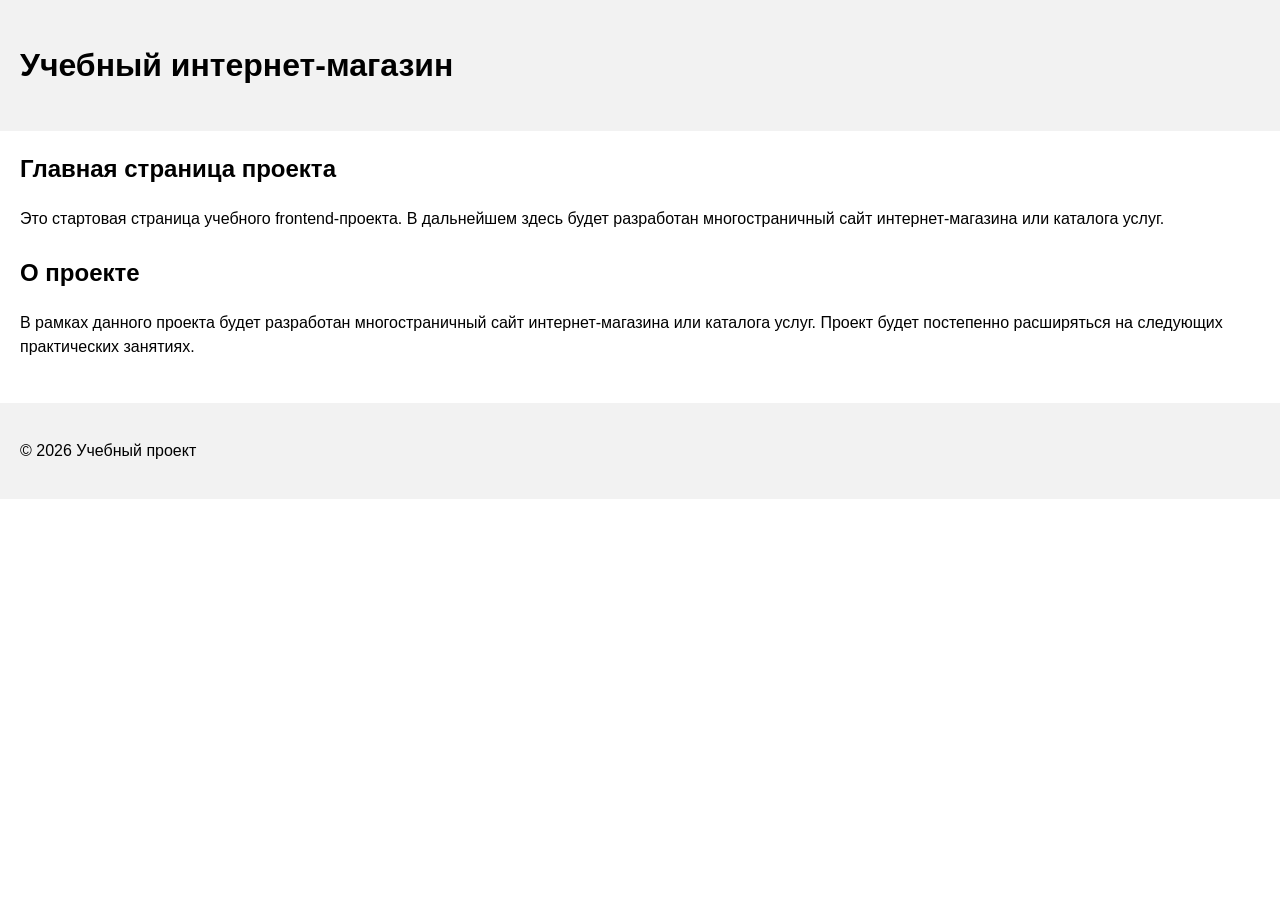
==== index.html @ 7cdf87b3 "исправлена опечатка в index.html" ====
<!DOCTYPE html>
<html lang="en">
<head>
    <meta charset="UTF-8">
    <meta name="viewport" content="width=device-width, initial-scale=1.0">
    <title>Каталог товаров</title>
    <link rel="stylesheet" href="css/style.css">
</head>
<body>
    <header>
        <h1>Учебный интернет-магазин</h1>
    </header>

    <main>
        <section>
            <h2>Главная страница проекта</h2>
            <p>
                Это стартовая страница учебного frontend-проекта.
                В дальнейшем здесь будет разработан многостраничный сайт
                интернет-магазина или каталога услуг.
            </p>
        </section>
        
        <section>
            <h2>О проекте</h2>
            <p>
                В рамках данного проекта будет разработан многостраничный сайт
                интернет-магазина или каталога услуг. Проект будет постепенно
                расширяться на следующих практических занятиях.

            </p>
        </section>
    </main>

    <footer>
        <p>&copy; 2026 Учебный проект</p>
    </footer>
</body>
</html>
---- css/style.css ----
body {
    margin: 0;
    font-family: Arial, sans-serif;
    line-height: 1.5;
}

header,
main,
footer {
    padding: 20px;
}

header {
    background-color: #f2f2f2;
}

footer {
    background-color: #f2f2f2;
}

section {
  margin-bottom: 24px;
}

section h2 {
  margin-top: 0;
}
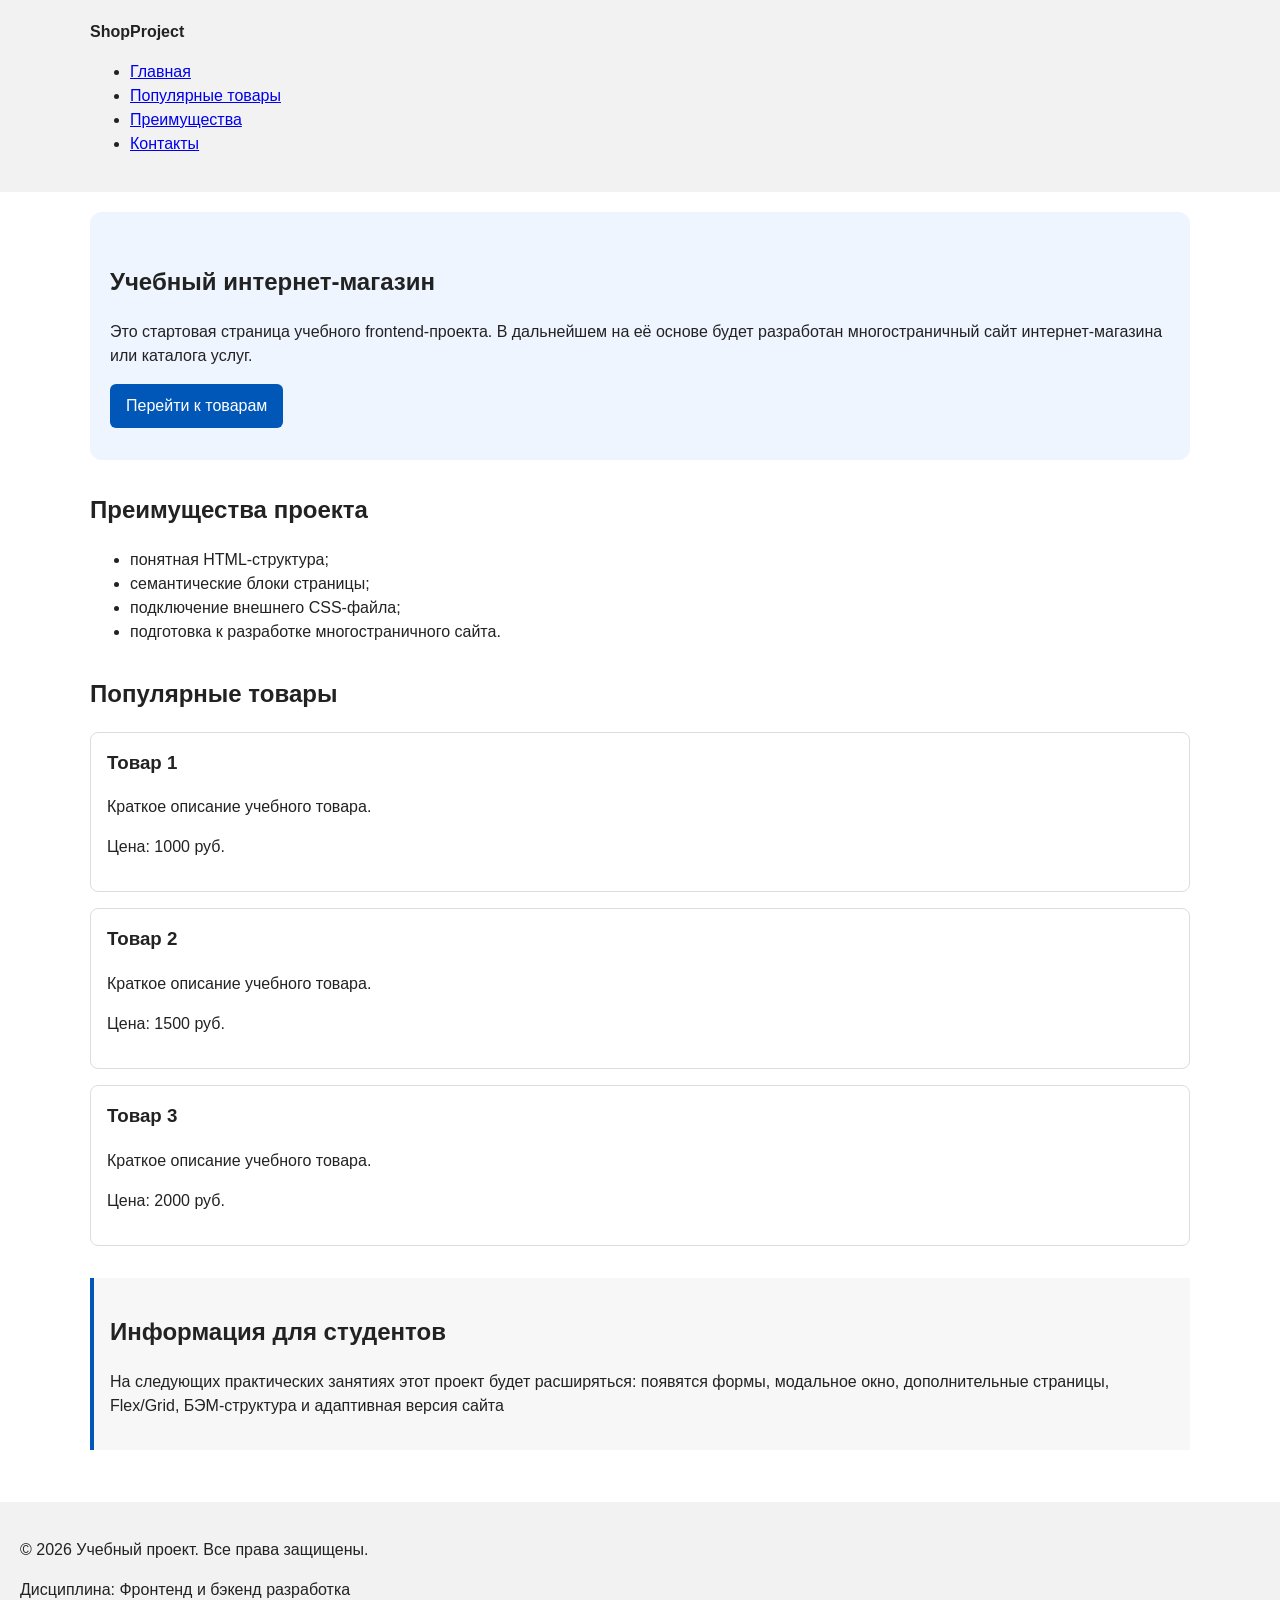
==== commit 9ef6f8a5: "feat: add semantic HTML structure and base CSS styles" ====
--- a/index.html
+++ b/index.html
@@ -3,37 +3,82 @@
 <head>
     <meta charset="UTF-8">
     <meta name="viewport" content="width=device-width, initial-scale=1.0">
-    <title>Каталог товаров</title>
+    <title>Учебный интернет-магазин</title>
     <link rel="stylesheet" href="css/style.css">
 </head>
 <body>
     <header>
-        <h1>Учебный интернет-магазин</h1>
+        <div class="site-header">
+            <a class="site-logo" href="index.html">ShopProject</a>
+            
+            <nav class="site-nav" aria-label="Основная навигация">
+                <ul class="site-nav list">
+                    <li><a href="index.html">Главная</a></li>
+                    <li><a href="#popular">Популярные товары</a></li>
+                    <li><a href="#advantages">Преимущества</a></li>
+                    <li><a href="#contacts">Контакты</a></li>
+                </ul>
+            </nav>
+        </div>
     </header>
 
     <main>
-        <section>
-            <h2>Главная страница проекта</h2>
+        <section class="hero">
+            <h1>Учебный интернет-магазин</h1>
             <p>
                 Это стартовая страница учебного frontend-проекта.
-                В дальнейшем здесь будет разработан многостраничный сайт
+                В дальнейшем на её основе будет разработан многостраничный сайт 
                 интернет-магазина или каталога услуг.
             </p>
+            <a class="button" href="#popular">Перейти к товарам</a>
         </section>
-        
-        <section>
-            <h2>О проекте</h2>
+
+        <section class="section" id="advantages">
+            <h2>Преимущества проекта</h2>
+
+            <ul class="advantages-list">
+                <li>понятная HTML-структура;</li>
+                <li>семантические блоки страницы;</li>
+                <li>подключение внешнего CSS-файла;</li>
+                <li>подготовка к разработке многостраничного сайта.</li>
+            </ul>
+        </section>
+
+        <section class="section" id="popular">
+            <h2>Популярные товары</h2>
+
+            <article class="product-card">
+                <h3>Товар 1</h3>
+                <p>Краткое описание учебного товара.</p>
+                <p>Цена: 1000 руб.</p>
+            </article>
+
+            <article class="product-card">
+                <h3>Товар 2</h3>
+                <p>Краткое описание учебного товара.</p>
+                <p>Цена: 1500 руб.</p>
+            </article>
+
+            <article class="product-card">
+                <h3>Товар 3</h3>
+                <p>Краткое описание учебного товара.</p>
+                <p>Цена: 2000 руб.</p>
+            </article>
+        </section>
+
+        <aside class="aside-info">
+            <h2>Информация для студентов</h2>
             <p>
-                В рамках данного проекта будет разработан многостраничный сайт
-                интернет-магазина или каталога услуг. Проект будет постепенно
-                расширяться на следующих практических занятиях.
-
+                На следующих практических занятиях этот проект будет расширяться:
+                появятся формы, модальное окно, дополнительные страницы, Flex/Grid,
+                БЭМ-структура и адаптивная версия сайта
             </p>
-        </section>
+        </aside>
     </main>
 
-    <footer>
-        <p>&copy; 2026 Учебный проект</p>
+    <footer id="contacts">
+        <p>&copy; 2026 Учебный проект. Все права защищены.</p>
+        <p>Дисциплина: Фронтенд и бэкенд разработка</p>
     </footer>
 </body>
 </html>
--- a/css/style.css
+++ b/css/style.css
@@ -1,7 +1,19 @@
+/*
+    Универсальное правило для всех элементов.
+    border-box делает расчёт размеров более понятным:
+    width включает content, padding и border
+*/
+
+* {
+    box-sizing: border-box;
+}
+
 body {
     margin: 0;
     font-family: Arial, sans-serif;
     line-height: 1.5;
+    color: #222222;
+    background-color: #ffffff;
 }
 
 header,
@@ -18,10 +30,105 @@
     background-color: #f2f2f2;
 }
 
-section {
-  margin-bottom: 24px;
+.site-header {
+    max-width: 1100px;
+    margin: 0 auto;
 }
 
-section h2 {
+.site-logo {
+    font-weight: bold;
+    text-decoration: none;
+    color: #222222;
+}
+
+.site-nav list li {
+    padding: 0;
+    margin: 16px 0 0;
+    list-style: none;
+}
+
+.site-nav list a {
+    color: #0057b8;
+    text-decoration: none;
+}
+
+.site-nav list a:hover {
+    text-decoration: underline;
+}
+
+/*
+  Hero-блок — первый крупный блок страницы.
+  Он визуально отделяется от остальных разделов фоном и отступами.
+*/
+.hero {
+  max-width: 1100px;
+  margin: 0 auto 32px;
+  padding: 32px 20px;
+  background-color: #eef5ff;
+  border-radius: 12px;
+}
+
+/*
+  Общий класс для разделов страницы.
+*/
+.section {
+  max-width: 1100px;
+  margin: 0 auto 32px;
+}
+
+/*
+  Убираем лишний верхний отступ у заголовков разделов.
+*/
+.section h2 {
   margin-top: 0;
 }
+
+
+/*
+  Карточка товара — самостоятельный блок.
+  На следующих занятиях карточки будут доработаны и выстроены в сетку.
+*/
+.product-card {
+  margin-bottom: 16px;
+  padding: 16px;
+  border: 1px solid #dddddd;
+  border-radius: 8px;
+  background-color: #ffffff;
+}
+
+/*
+  Убираем лишний верхний отступ у заголовка карточки.
+*/
+.product-card h3 {
+  margin-top: 0;
+}
+
+
+
+
+.button {
+  display: inline-block;
+  padding: 10px 16px;
+  color: #ffffff;
+  background-color: #0057b8;
+  text-decoration: none;
+  border-radius: 6px;
+}
+
+/*
+  Простое состояние наведения для кнопки.
+*/
+.button:hover {
+  background-color: #003f86;
+}
+
+/*
+  Дополнительный информационный блок.
+*/
+.aside-info {
+  max-width: 1100px;
+  margin: 0 auto 32px;
+  padding: 16px;
+  border-left: 4px solid #0057b8;
+  background-color: #f7f7f7;
+}
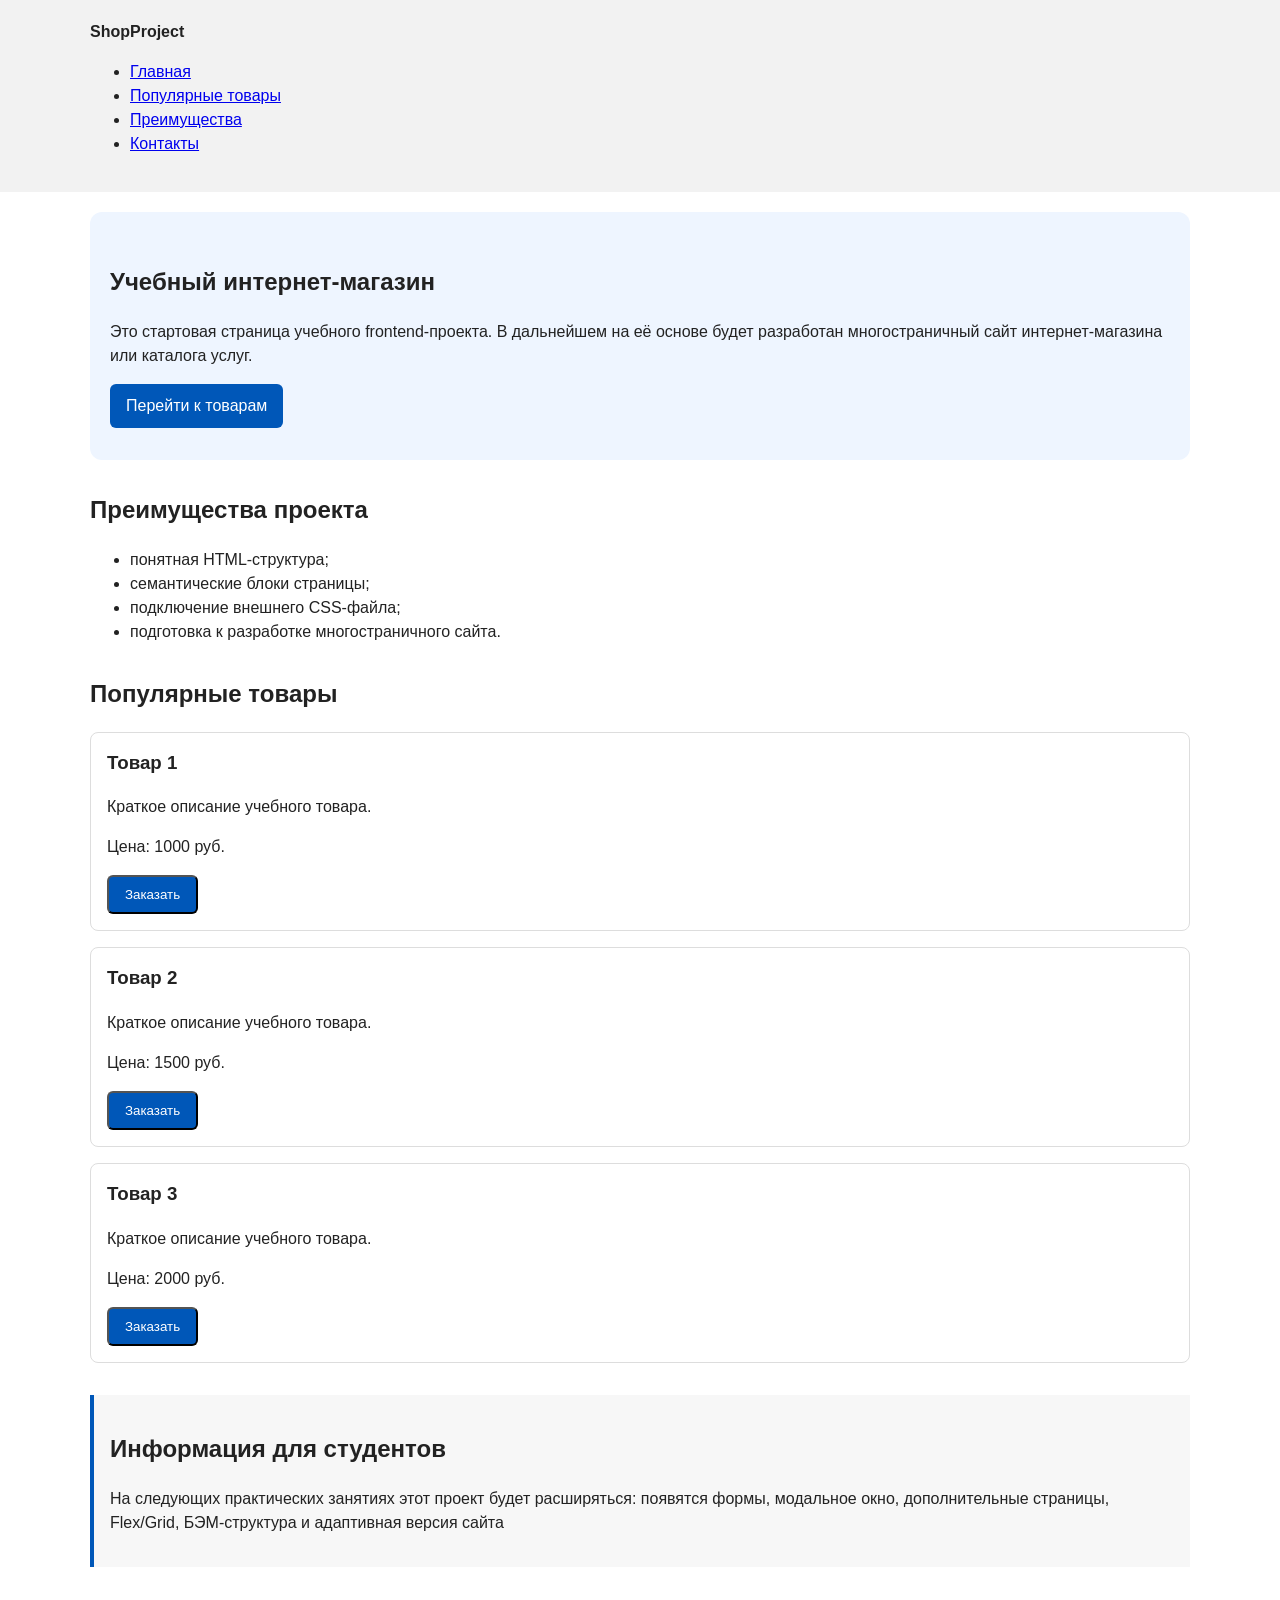
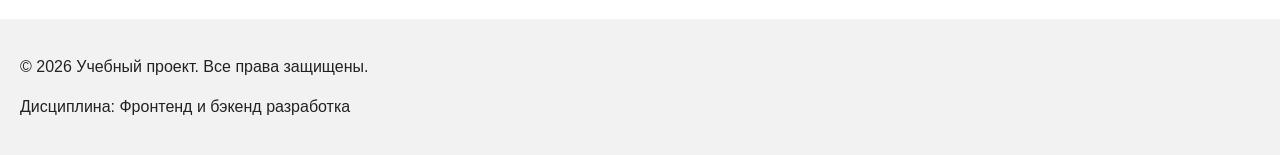
==== commit f65d1b27: "feat: add order form modal and validation" ====
--- a/index.html
+++ b/index.html
@@ -1,11 +1,13 @@
 <!DOCTYPE html>
 <html lang="en">
 <head>
-    <meta charset="UTF-8">
-    <meta name="viewport" content="width=device-width, initial-scale=1.0">
-    <title>Учебный интернет-магазин</title>
-    <link rel="stylesheet" href="css/style.css">
+  <meta charset="UTF-8">
+  <meta name="viewport" content="width=device-width, initial-scale=1.0">
+  <title>Учебный интернет-магазин</title>
+  <link rel="stylesheet" href="css/style.css">
+  <script src="js/main.js" defer></script>
 </head>
+
 <body>
     <header>
         <div class="site-header">
@@ -51,18 +53,30 @@
                 <h3>Товар 1</h3>
                 <p>Краткое описание учебного товара.</p>
                 <p>Цена: 1000 руб.</p>
+                <button class="button product-card__button" type="button" data-product="Товар 1">
+                    Заказать
+                </button>
             </article>
+
 
             <article class="product-card">
                 <h3>Товар 2</h3>
                 <p>Краткое описание учебного товара.</p>
                 <p>Цена: 1500 руб.</p>
+                <button class="button product-card__button" type="button" data-product="Товар 1">
+                    Заказать
+                </button>
+
             </article>
 
             <article class="product-card">
                 <h3>Товар 3</h3>
                 <p>Краткое описание учебного товара.</p>
                 <p>Цена: 2000 руб.</p>
+                <button class="button product-card__button" type="button" data-product="Товар 1">
+                    Заказать
+                </button>
+
             </article>
         </section>
 
@@ -80,5 +94,103 @@
         <p>&copy; 2026 Учебный проект. Все права защищены.</p>
         <p>Дисциплина: Фронтенд и бэкенд разработка</p>
     </footer>
+
+<dialog class="order-dialog" id="order-dialog" aria-labelledby="order-dialog-title">
+  <h2 id="order-dialog-title">Оформление заявки</h2>
+
+  <form class="order-form" id="order-form" action="#" method="post" novalidate>
+    <input id="selected-product" name="selected-product" type="hidden">
+
+    <div class="form-field">
+      <label for="order-name">Имя</label>
+      <input
+        id="order-name"
+        name="name"
+        type="text"
+        placeholder="Введите ваше имя"
+        minlength="2"
+        autocomplete="given-name"
+        required
+      >
+    </div>
+
+    <div class="form-field">
+      <label for="order-email">E-mail</label>
+      <input
+        id="order-email"
+        name="email"
+        type="email"
+        placeholder="example@mail.ru"
+        autocomplete="email"
+        required
+      >
+    </div>
+
+    <div class="form-field">
+      <label for="order-phone">Телефон</label>
+      <input
+        id="order-phone"
+        name="phone"
+        type="tel"
+        inputmode="tel"
+        placeholder="+7 (900) 000-00-00"
+        pattern="^\+7 \(\d{3}\) \d{3}-\d{2}-\d{2}$"
+        required
+      >
+      <small>Формат: +7 (900) 000-00-00</small>
+    </div>
+
+    <div class="form-field">
+      <label for="order-date">Дата связи</label>
+      <input
+        id="order-date"
+        name="date"
+        type="date"
+      >
+    </div>
+
+    <div class="form-field">
+      <label for="order-topic">Тема заявки</label>
+      <select id="order-topic" name="topic" required>
+        <option value="">Выберите тему</option>
+        <option value="product">Заказ товара</option>
+        <option value="consultation">Консультация</option>
+        <option value="delivery">Доставка</option>
+      </select>
+    </div>
+
+    <div class="form-field">
+      <label for="order-comment">Комментарий</label>
+      <textarea
+        id="order-comment"
+        name="comment"
+        rows="4"
+        placeholder="Укажите дополнительную информацию"
+      ></textarea>
+    </div>
+
+    <div class="form-field form-field--checkbox">
+      <label>
+        <input
+          id="order-agreement"
+          name="agreement"
+          type="checkbox"
+          required
+        >
+        Я согласен на обработку данных
+      </label>
+    </div>
+
+    <div class="form-actions">
+      <button type="button" id="close-order-dialog">Закрыть</button>
+      <button type="submit">Отправить заявку</button>
+    </div>
+  </form>
+</dialog>
+
+<p class="success-message" id="success-message" hidden>
+  Форма успешно отправлена!
+</p>
+
 </body>
 </html>
--- a/css/style.css
+++ b/css/style.css
@@ -132,3 +132,105 @@
   border-left: 4px solid #0057b8;
   background-color: #f7f7f7;
 }
+
+/*
+  Модальное окно.
+  Элемент dialog сам умеет открываться поверх страницы.
+*/
+.order-dialog {
+  width: min(100% - 32px, 560px);
+  padding: 24px;
+  border: none;
+  border-radius: 12px;
+}
+
+/*
+  Затемнение фона за модальным окном.
+*/
+.order-dialog::backdrop {
+  background-color: rgba(0, 0, 0, 0.5);
+}
+
+/*
+  Поле формы.
+  Каждый блок получает нижний отступ.
+*/
+.form-field {
+  margin-bottom: 16px;
+}
+
+/*
+  Подпись поля.
+*/
+.form-field label {
+  display: block;
+  margin-bottom: 6px;
+}
+
+/*
+  Основные поля формы.
+*/
+.form-field input,
+.form-field select,
+.form-field textarea {
+  width: 100%;
+  padding: 10px 12px;
+  border: 1px solid #cccccc;
+  border-radius: 6px;
+  font: inherit;
+}
+
+/*
+  Checkbox не должен занимать всю ширину.
+*/
+.form-field input[type="checkbox"] {
+  width: auto;
+}
+
+/*
+  Подсказка под полем телефона.
+*/
+.form-field small {
+  display: block;
+  margin-top: 4px;
+  color: #666666;
+}
+
+/*
+  Видимый фокус для клавиатурной навигации.
+*/
+.form-field input:focus-visible,
+.form-field select:focus-visible,
+.form-field textarea:focus-visible,
+.form-actions button:focus-visible {
+  outline: 2px solid #0057b8;
+  outline-offset: 2px;
+}
+
+/*
+  Подсветка ошибочных полей.
+  Атрибут aria-invalid будет добавляться через JavaScript.
+*/
+[aria-invalid="true"] {
+  border-color: #b00020;
+}
+
+/*
+  Кнопки формы.
+*/
+.form-actions {
+  display: flex;
+  gap: 12px;
+  margin-top: 20px;
+}
+
+/*
+  Сообщение об успешной отправке.
+*/
+.success-message {
+  max-width: 1100px;
+  margin: 24px auto;
+  padding: 16px;
+  border-left: 4px solid #168a2f;
+  background-color: #eefaf0;
+}
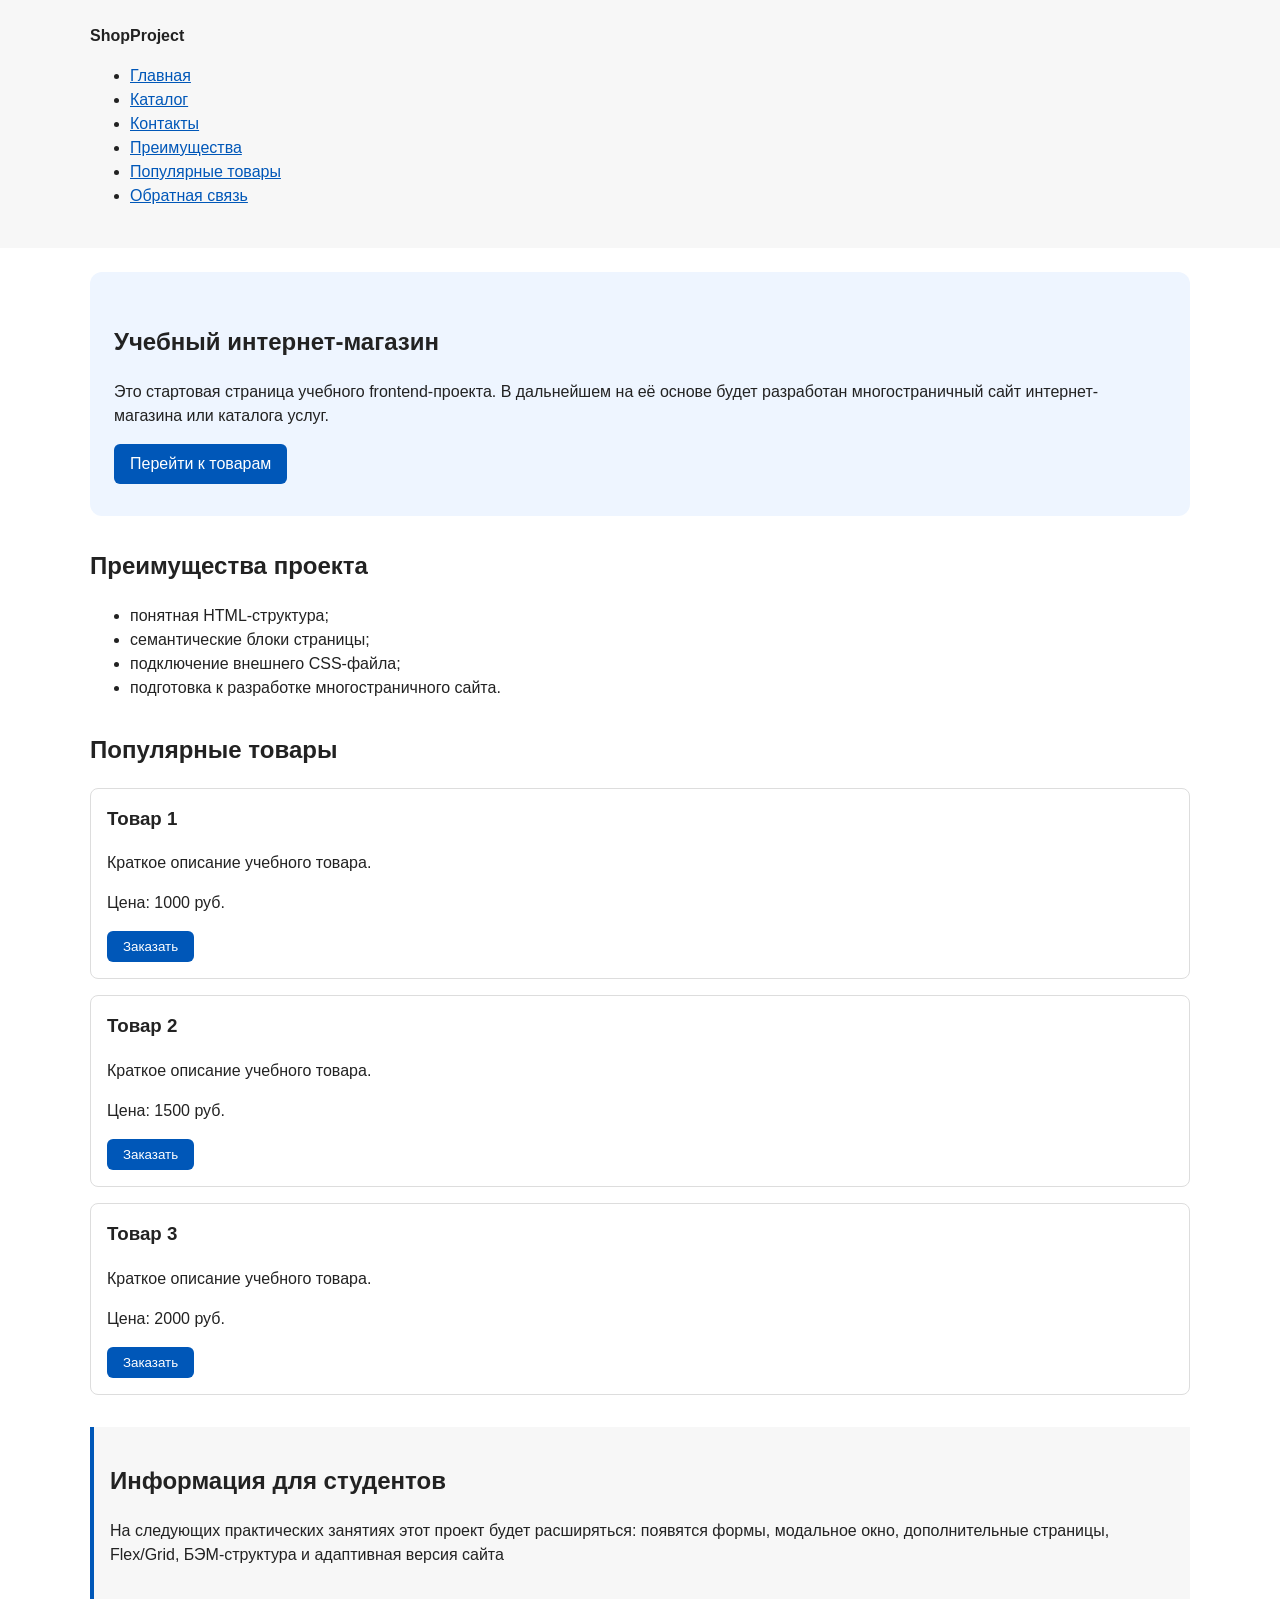
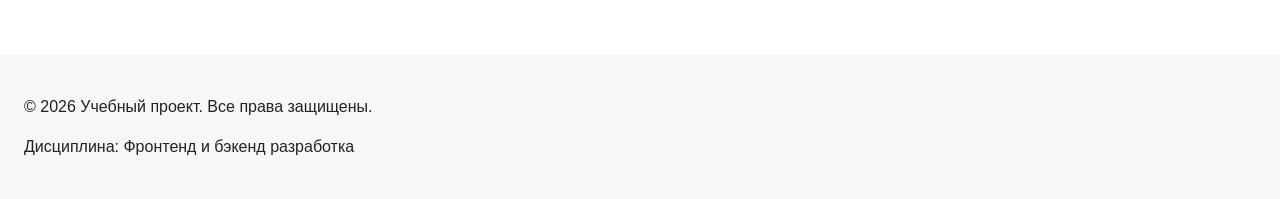
==== commit d9f0897f: "feat: add multi-page structure navigation and anchors" ====
--- a/index.html
+++ b/index.html
@@ -6,6 +6,11 @@
   <title>Учебный интернет-магазин</title>
   <link rel="stylesheet" href="css/style.css">
   <script src="js/main.js" defer></script>
+  <meta property="og:type" content="website">
+  <meta property="og:title" content="Учебный интернет-магазин">
+  <meta property="og:description" content="Учебный frontend-проект интернет-магазина.">
+  <meta property="og:image" content="https://username.github.io/kr1-html-css-shop/images/preview.png">
+
 </head>
 
 <body>
@@ -14,12 +19,14 @@
             <a class="site-logo" href="index.html">ShopProject</a>
             
             <nav class="site-nav" aria-label="Основная навигация">
-                <ul class="site-nav list">
-                    <li><a href="index.html">Главная</a></li>
-                    <li><a href="#popular">Популярные товары</a></li>
-                    <li><a href="#advantages">Преимущества</a></li>
-                    <li><a href="#contacts">Контакты</a></li>
-                </ul>
+              <ul class="site-nav__list">
+                <li><a href="index.html">Главная</a></li>
+                <li><a href="catalog.html">Каталог</a></li>
+                <li><a href="contacts.html">Контакты</a></li>
+                <li><a href="index.html#advantages">Преимущества</a></li>
+                <li><a href="index.html#popular">Популярные товары</a></li>
+                <li><a href="contacts.html#contacts">Обратная связь</a></li>
+              </ul>
             </nav>
         </div>
     </header>
--- a/css/style.css
+++ b/css/style.css
@@ -4,30 +4,74 @@
     width включает content, padding и border
 */
 
+/* ===============================
+   1. Переменные проекта
+   =============================== */
+html {
+  scroll-behavior: smooth;
+}
+
+:root {
+  /* Основные цвета проекта */
+  --color-bg: #ffffff;
+  --color-text: #222222;
+  --color-muted: #666666;
+  --color-primary: #0057b8;
+  --color-primary-dark: #003f86;
+  --color-border: #dddddd;
+  --color-surface: #f7f7f7;
+  --color-surface-accent: #eef5ff;
+  --color-danger: #b00020;
+  --color-success: #168a2f;
+  --color-success-bg: #eefaf0;
+  --color-white: #ffffff;
+
+  /* Отступы */
+  --space-xs: 4px;
+  --space-sm: 8px;
+  --space-md: 16px;
+  --space-lg: 24px;
+  --space-xl: 32px;
+
+  /* Скругления */
+  --radius-sm: 6px;
+  --radius-md: 8px;
+  --radius-lg: 12px;
+
+  /* Размеры */
+  --container-width: 1100px;
+}
+
+
+/* ===============================
+   2. Базовые стили
+   =============================== */
+
 * {
-    box-sizing: border-box;
+  box-sizing: border-box;
 }
 
 body {
-    margin: 0;
-    font-family: Arial, sans-serif;
-    line-height: 1.5;
-    color: #222222;
-    background-color: #ffffff;
-}
+  margin: 0;
+  font-family: Arial, sans-serif;
+  line-height: 1.5;
+  color: var(--color-text);
+  background-color: var(--color-bg);
+}
+
 
 header,
 main,
 footer {
-    padding: 20px;
+    padding: var(--space-lg);
 }
 
 header {
-    background-color: #f2f2f2;
+    background-color: var(--color-surface);
 }
 
 footer {
-    background-color: #f2f2f2;
+    background-color: var(--color-surface);
 }
 
 .site-header {
@@ -56,49 +100,70 @@
     text-decoration: underline;
 }
 
+:target {
+  outline: 2px dashed var(--color-primary);
+  outline-offset: 4px;
+}
+
 /*
   Hero-блок — первый крупный блок страницы.
   Он визуально отделяется от остальных разделов фоном и отступами.
 */
+/* ===============================
+   4. Компоненты страницы
+   =============================== */
+
 .hero {
-  max-width: 1100px;
-  margin: 0 auto 32px;
-  padding: 32px 20px;
-  background-color: #eef5ff;
-  border-radius: 12px;
-}
-
-/*
-  Общий класс для разделов страницы.
-*/
+  max-width: var(--container-width);
+  margin: 0 auto var(--space-xl);
+  padding: var(--space-xl) var(--space-lg);
+  background-color: var(--color-surface-accent);
+  border-radius: var(--radius-lg);
+}
+
 .section {
-  max-width: 1100px;
-  margin: 0 auto 32px;
-}
-
-/*
-  Убираем лишний верхний отступ у заголовков разделов.
-*/
+  max-width: var(--container-width);
+  margin: 0 auto var(--space-xl);
+}
+
 .section h2 {
   margin-top: 0;
 }
 
 
+
+.breadcrumbs {
+  max-width: var(--container-width);
+  margin: 0 auto var(--space-md);
+  font-size: 14px;
+  color: var(--color-muted);
+}
+
+.breadcrumbs a {
+  color: var(--color-primary);
+}
+
+.breadcrumbs span::before {
+  content: " / ";
+  color: var(--color-muted);
+}
+
 /*
   Карточка товара — самостоятельный блок.
   На следующих занятиях карточки будут доработаны и выстроены в сетку.
 */
 .product-card {
-  margin-bottom: 16px;
-  padding: 16px;
-  border: 1px solid #dddddd;
-  border-radius: 8px;
-  background-color: #ffffff;
-}
-
-/*
-  Убираем лишний верхний отступ у заголовка карточки.
-*/
+  margin-bottom: var(--space-md);
+  padding: var(--space-md);
+  border: 1px solid var(--color-border);
+  border-radius: var(--radius-md);
+  background-color: var(--color-bg);
+}
+
+.product-card:hover {
+  border-color: var(--color-primary);
+}
+
 .product-card h3 {
   margin-top: 0;
 }
@@ -106,106 +171,115 @@
 
 
 
+
 .button {
   display: inline-block;
-  padding: 10px 16px;
-  color: #ffffff;
-  background-color: #0057b8;
+  padding: var(--space-sm) var(--space-md);
+  color: var(--color-white);
+  background-color: var(--color-primary);
   text-decoration: none;
-  border-radius: 6px;
-}
-
-/*
-  Простое состояние наведения для кнопки.
-*/
+  border: none;
+  border-radius: var(--radius-sm);
+  cursor: pointer;
+}
+
 .button:hover {
-  background-color: #003f86;
-}
+  background-color: var(--color-primary-dark);
+}
+
+.button:focus-visible {
+  outline: 2px solid var(--color-primary);
+  outline-offset: 3px;
+}
+
+.button:disabled {
+  opacity: 0.6;
+  cursor: not-allowed;
+}
+
 
 /*
   Дополнительный информационный блок.
 */
 .aside-info {
-  max-width: 1100px;
-  margin: 0 auto 32px;
-  padding: 16px;
-  border-left: 4px solid #0057b8;
-  background-color: #f7f7f7;
-}
+  max-width: var(--container-width);
+  margin: 0 auto var(--space-xl);
+  padding: var(--space-md);
+  border-left: 4px solid var(--color-primary);
+  background-color: var(--color-surface);
+}
+
 
 /*
   Модальное окно.
   Элемент dialog сам умеет открываться поверх страницы.
 */
+/* ===============================
+   5. Форма и модальное окно
+   =============================== */
+
 .order-dialog {
   width: min(100% - 32px, 560px);
-  padding: 24px;
+  padding: var(--space-lg);
   border: none;
-  border-radius: 12px;
-}
-
-/*
-  Затемнение фона за модальным окном.
-*/
+  border-radius: var(--radius-lg);
+}
+
 .order-dialog::backdrop {
   background-color: rgba(0, 0, 0, 0.5);
 }
 
-/*
-  Поле формы.
-  Каждый блок получает нижний отступ.
-*/
 .form-field {
-  margin-bottom: 16px;
-}
-
-/*
-  Подпись поля.
-*/
+  margin-bottom: var(--space-md);
+}
+
 .form-field label {
   display: block;
-  margin-bottom: 6px;
-}
-
-/*
-  Основные поля формы.
-*/
+  margin-bottom: var(--space-xs);
+}
+
 .form-field input,
 .form-field select,
 .form-field textarea {
   width: 100%;
   padding: 10px 12px;
-  border: 1px solid #cccccc;
-  border-radius: 6px;
+  border: 1px solid var(--color-border);
+  border-radius: var(--radius-sm);
   font: inherit;
 }
 
-/*
-  Checkbox не должен занимать всю ширину.
-*/
 .form-field input[type="checkbox"] {
   width: auto;
 }
 
-/*
-  Подсказка под полем телефона.
-*/
 .form-field small {
   display: block;
-  margin-top: 4px;
-  color: #666666;
-}
+  margin-top: var(--space-xs);
+  color: var(--color-muted);
+}
+
 
 /*
   Видимый фокус для клавиатурной навигации.
 */
+.form-field input:hover,
+.form-field select:hover,
+.form-field textarea:hover {
+  border-color: var(--color-primary);
+}
+
 .form-field input:focus-visible,
 .form-field select:focus-visible,
 .form-field textarea:focus-visible,
 .form-actions button:focus-visible {
-  outline: 2px solid #0057b8;
-  outline-offset: 2px;
-}
+  outline: 2px solid var(--color-primary);
+  outline-offset: 3px;
+}
+
+[aria-invalid="true"] {
+  border-color: var(--color-danger);
+}
+
 
 /*
   Подсветка ошибочных полей.
@@ -228,9 +302,28 @@
   Сообщение об успешной отправке.
 */
 .success-message {
-  max-width: 1100px;
-  margin: 24px auto;
-  padding: 16px;
-  border-left: 4px solid #168a2f;
-  background-color: #eefaf0;
-}
+  max-width: var(--container-width);
+  margin: var(--space-lg) auto;
+  padding: var(--space-md);
+  border-left: 4px solid var(--color-success);
+  background-color: var(--color-success-bg);
+}
+
+
+/* ===============================
+   3. Общие элементы интерфейса
+   =============================== */
+
+a {
+  color: var(--color-primary);
+}
+
+a:hover {
+  color: var(--color-primary-dark);
+}
+
+a:focus-visible {
+  outline: 2px solid var(--color-primary);
+  outline-offset: 3px;
+}
+
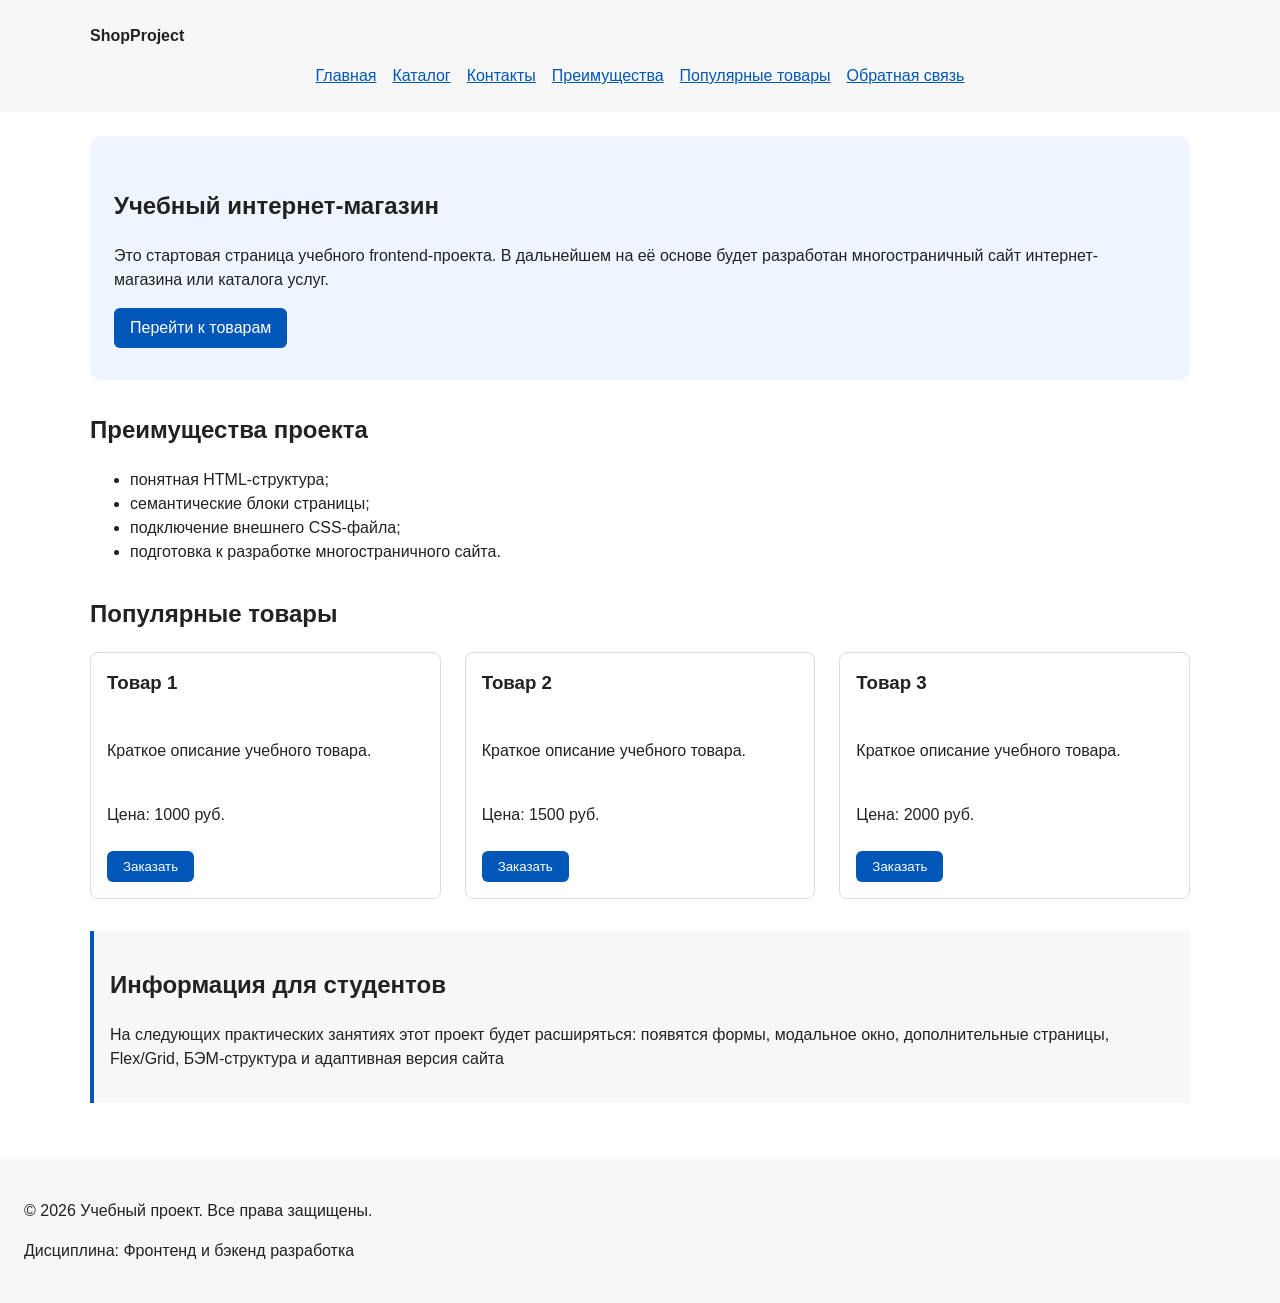
==== commit b612be97: "feat: add flex navigation and grid catalog layout" ====
--- a/index.html
+++ b/index.html
@@ -54,38 +54,38 @@
         </section>
 
         <section class="section" id="popular">
-            <h2>Популярные товары</h2>
-
-            <article class="product-card">
-                <h3>Товар 1</h3>
-                <p>Краткое описание учебного товара.</p>
-                <p>Цена: 1000 руб.</p>
-                <button class="button product-card__button" type="button" data-product="Товар 1">
-                    Заказать
-                </button>
-            </article>
-
-
-            <article class="product-card">
-                <h3>Товар 2</h3>
-                <p>Краткое описание учебного товара.</p>
-                <p>Цена: 1500 руб.</p>
-                <button class="button product-card__button" type="button" data-product="Товар 1">
-                    Заказать
-                </button>
-
-            </article>
-
-            <article class="product-card">
-                <h3>Товар 3</h3>
-                <p>Краткое описание учебного товара.</p>
-                <p>Цена: 2000 руб.</p>
-                <button class="button product-card__button" type="button" data-product="Товар 1">
-                    Заказать
-                </button>
-
-            </article>
-        </section>
+  <h2>Популярные товары</h2>
+
+  <div class="products-grid">
+    <article class="product-card">
+      <h3>Товар 1</h3>
+      <p>Краткое описание учебного товара.</p>
+      <p>Цена: 1000 руб.</p>
+      <button class="button product-card__button" type="button" data-product="Товар 1">
+        Заказать
+      </button>
+    </article>
+
+    <article class="product-card">
+      <h3>Товар 2</h3>
+      <p>Краткое описание учебного товара.</p>
+      <p>Цена: 1500 руб.</p>
+      <button class="button product-card__button" type="button" data-product="Товар 2">
+        Заказать
+      </button>
+    </article>
+
+    <article class="product-card">
+      <h3>Товар 3</h3>
+      <p>Краткое описание учебного товара.</p>
+      <p>Цена: 2000 руб.</p>
+      <button class="button product-card__button" type="button" data-product="Товар 3">
+        Заказать
+      </button>
+    </article>
+  </div>
+</section>
+
 
         <aside class="aside-info">
             <h2>Информация для студентов</h2>
--- a/css/style.css
+++ b/css/style.css
@@ -85,6 +85,18 @@
     color: #222222;
 }
 
+.site-nav__list {
+  display: flex;
+  flex-wrap: wrap;
+  justify-content: center;
+  align-items: center;
+  gap: var(--space-md);
+  padding: 0;
+  margin: var(--space-md) 0 0;
+  list-style: none;
+}
+
+
 .site-nav list li {
     padding: 0;
     margin: 16px 0 0;
@@ -92,13 +104,19 @@
 }
 
 .site-nav list a {
-    color: #0057b8;
-    text-decoration: none;
-}
+  display: inline-block;
+  padding: var(--space-sm) var(--space-md);
+  color: var(--color-primary);
+  text-decoration: none;
+  border-radius: var(--radius-sm);
+}
+
 
 .site-nav list a:hover {
-    text-decoration: underline;
-}
+  color: var(--color-white);
+  background-color: var(--color-primary);
+}
+
 
 :target {
   outline: 2px dashed var(--color-primary);
@@ -153,13 +171,21 @@
   На следующих занятиях карточки будут доработаны и выстроены в сетку.
 */
 .product-card {
-  margin-bottom: var(--space-md);
+  display: flex;
+  flex-direction: column;
+  gap: var(--space-sm);
+  margin-bottom: 0;
   padding: var(--space-md);
   border: 1px solid var(--color-border);
   border-radius: var(--radius-md);
   background-color: var(--color-bg);
 }
 
+.product-card .button {
+  margin-top: auto;
+  align-self: flex-start;
+}
+
 .product-card:hover {
   border-color: var(--color-primary);
 }
@@ -168,8 +194,33 @@
   margin-top: 0;
 }
 
-
-
+.products-grid {
+  display: grid;
+  grid-template-columns: repeat(3, 1fr);
+  gap: var(--space-lg);
+}
+
+
+.catalog-layout {
+  max-width: var(--container-width);
+  margin: 0 auto var(--space-xl);
+  display: grid;
+  grid-template-columns: 260px 1fr;
+  grid-template-areas: "filters products";
+  gap: var(--space-lg);
+}
+
+.catalog-filters {
+  grid-area: filters;
+  padding: var(--space-md);
+  border: 1px solid var(--color-border);
+  border-radius: var(--radius-md);
+  background-color: var(--color-surface);
+}
+
+.catalog-products {
+  grid-area: products;
+}
 
 
 .button {
@@ -197,6 +248,34 @@
   cursor: not-allowed;
 }
 
+.filters-form {
+  display: grid;
+  gap: var(--space-md);
+}
+
+.filters-form fieldset {
+  margin: 0;
+  padding: var(--space-md);
+  border: 1px solid var(--color-border);
+  border-radius: var(--radius-sm);
+}
+
+.filters-form legend {
+  font-weight: 700;
+}
+
+.filters-form label {
+  display: block;
+  margin-bottom: var(--space-sm);
+}
+
+.filters-form input[type="number"] {
+  width: 100%;
+  padding: 8px 10px;
+  border: 1px solid var(--color-border);
+  border-radius: var(--radius-sm);
+  font: inherit;
+}
 
 /*
   Дополнительный информационный блок.
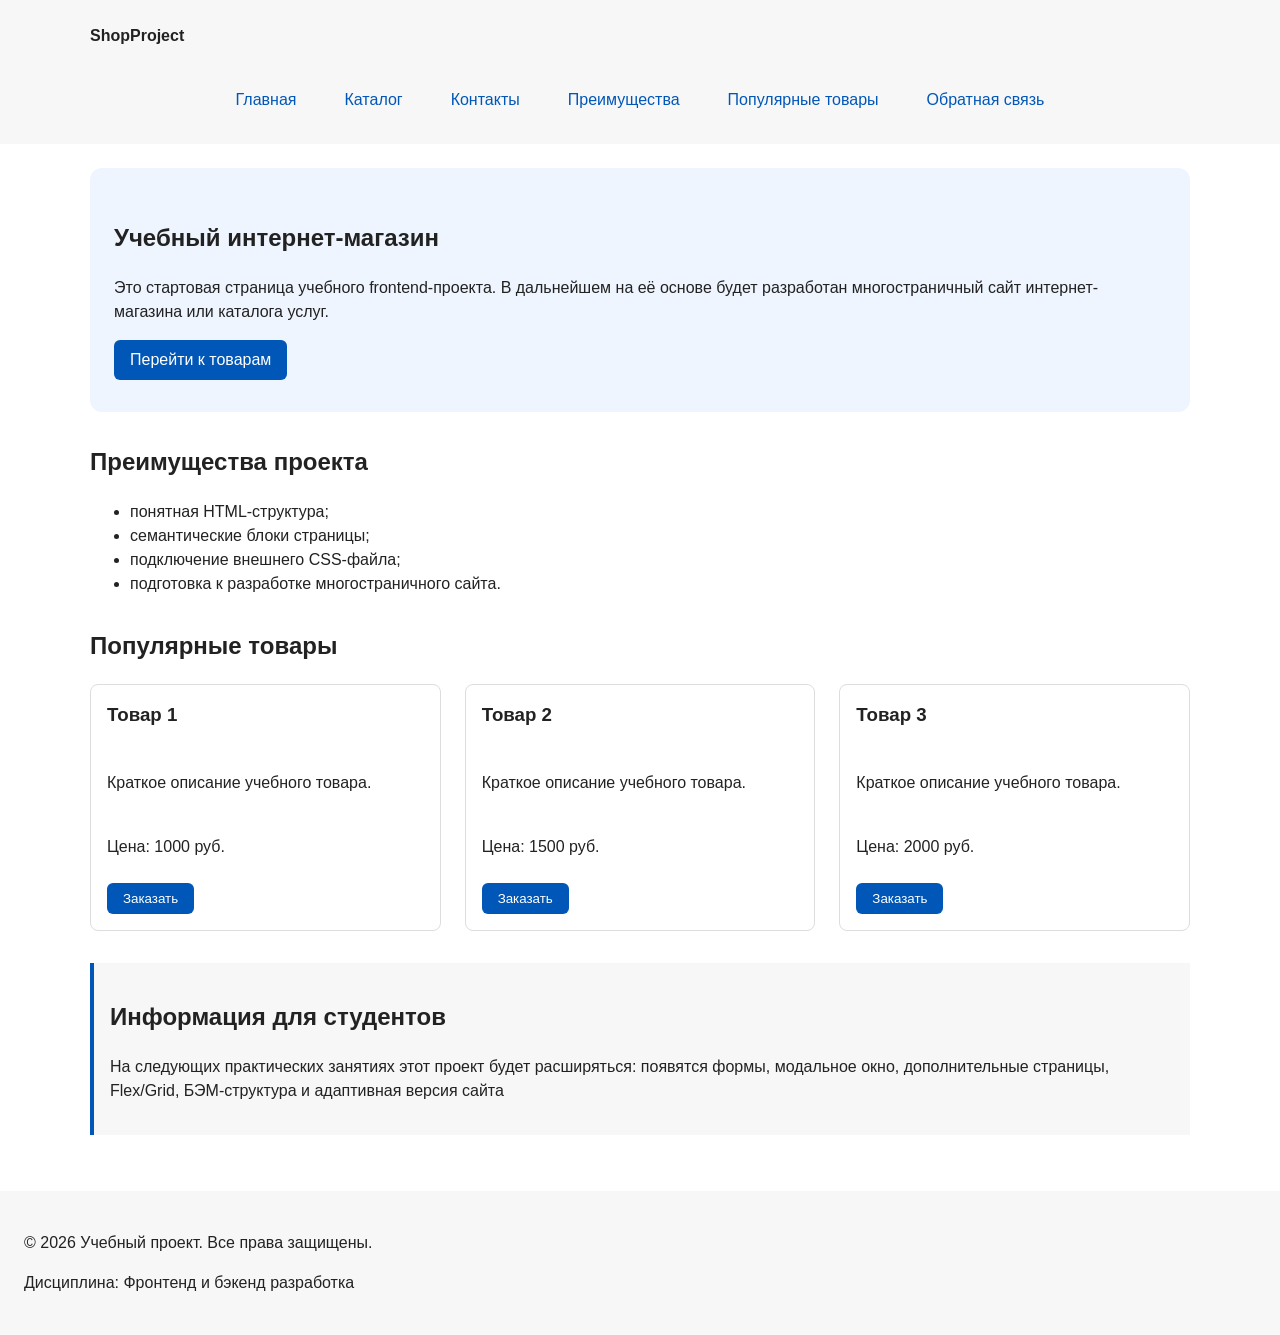
==== commit 4c13d6d6: "fix: fix lang and meta" ====
--- a/index.html
+++ b/index.html
@@ -1,15 +1,17 @@
 <!DOCTYPE html>
-<html lang="en">
+<html lang="ru">
 <head>
   <meta charset="UTF-8">
   <meta name="viewport" content="width=device-width, initial-scale=1.0">
+  <meta name="description" content="Стартовая страница учебного интернет-магазина.">
   <title>Учебный интернет-магазин</title>
+
   <link rel="stylesheet" href="css/style.css">
   <script src="js/main.js" defer></script>
   <meta property="og:type" content="website">
   <meta property="og:title" content="Учебный интернет-магазин">
   <meta property="og:description" content="Учебный frontend-проект интернет-магазина.">
-  <meta property="og:image" content="https://username.github.io/kr1-html-css-shop/images/preview.png">
+  <meta property="og:image" content="https://necanagc.github.io/kr1-html-css-shop/images/preview.png">
 
 </head>
 
@@ -25,7 +27,7 @@
                 <li><a href="contacts.html">Контакты</a></li>
                 <li><a href="index.html#advantages">Преимущества</a></li>
                 <li><a href="index.html#popular">Популярные товары</a></li>
-                <li><a href="contacts.html#contacts">Обратная связь</a></li>
+                <li><a href="index.html#contacts">Обратная связь</a></li>
               </ul>
             </nav>
         </div>
@@ -54,37 +56,37 @@
         </section>
 
         <section class="section" id="popular">
-  <h2>Популярные товары</h2>
-
-  <div class="products-grid">
-    <article class="product-card">
-      <h3>Товар 1</h3>
-      <p>Краткое описание учебного товара.</p>
-      <p>Цена: 1000 руб.</p>
-      <button class="button product-card__button" type="button" data-product="Товар 1">
-        Заказать
-      </button>
-    </article>
-
-    <article class="product-card">
-      <h3>Товар 2</h3>
-      <p>Краткое описание учебного товара.</p>
-      <p>Цена: 1500 руб.</p>
-      <button class="button product-card__button" type="button" data-product="Товар 2">
-        Заказать
-      </button>
-    </article>
-
-    <article class="product-card">
-      <h3>Товар 3</h3>
-      <p>Краткое описание учебного товара.</p>
-      <p>Цена: 2000 руб.</p>
-      <button class="button product-card__button" type="button" data-product="Товар 3">
-        Заказать
-      </button>
-    </article>
-  </div>
-</section>
+          <h2>Популярные товары</h2>
+
+          <div class="products-grid">
+            <article class="product-card">
+              <h3>Товар 1</h3>
+              <p>Краткое описание учебного товара.</p>
+              <p>Цена: 1000 руб.</p>
+              <button class="button product-card__button" type="button" data-product="Товар 1">
+                Заказать
+              </button>
+            </article>
+
+            <article class="product-card">
+              <h3>Товар 2</h3>
+              <p>Краткое описание учебного товара.</p>
+              <p>Цена: 1500 руб.</p>
+              <button class="button product-card__button" type="button" data-product="Товар 2">
+                Заказать
+              </button>
+            </article>
+
+            <article class="product-card">
+              <h3>Товар 3</h3>
+              <p>Краткое описание учебного товара.</p>
+              <p>Цена: 2000 руб.</p>
+              <button class="button product-card__button" type="button" data-product="Товар 3">
+                Заказать
+              </button>
+            </article>
+          </div>
+        </section>
 
 
         <aside class="aside-info">
--- a/css/style.css
+++ b/css/style.css
@@ -97,13 +97,13 @@
 }
 
 
-.site-nav list li {
+.site-nav__list li {
     padding: 0;
     margin: 16px 0 0;
     list-style: none;
 }
 
-.site-nav list a {
+.site-nav__list a {
   display: inline-block;
   padding: var(--space-sm) var(--space-md);
   color: var(--color-primary);
@@ -112,7 +112,7 @@
 }
 
 
-.site-nav list a:hover {
+.site-nav__list a:hover {
   color: var(--color-white);
   background-color: var(--color-primary);
 }
@@ -355,17 +355,12 @@
   outline-offset: 3px;
 }
 
+/*
+  Подсветка ошибочных полей.
+  Атрибут aria-invalid будет добавляться через JavaScript.
+*/
 [aria-invalid="true"] {
   border-color: var(--color-danger);
-}
-
-
-/*
-  Подсветка ошибочных полей.
-  Атрибут aria-invalid будет добавляться через JavaScript.
-*/
-[aria-invalid="true"] {
-  border-color: #b00020;
 }
 
 /*
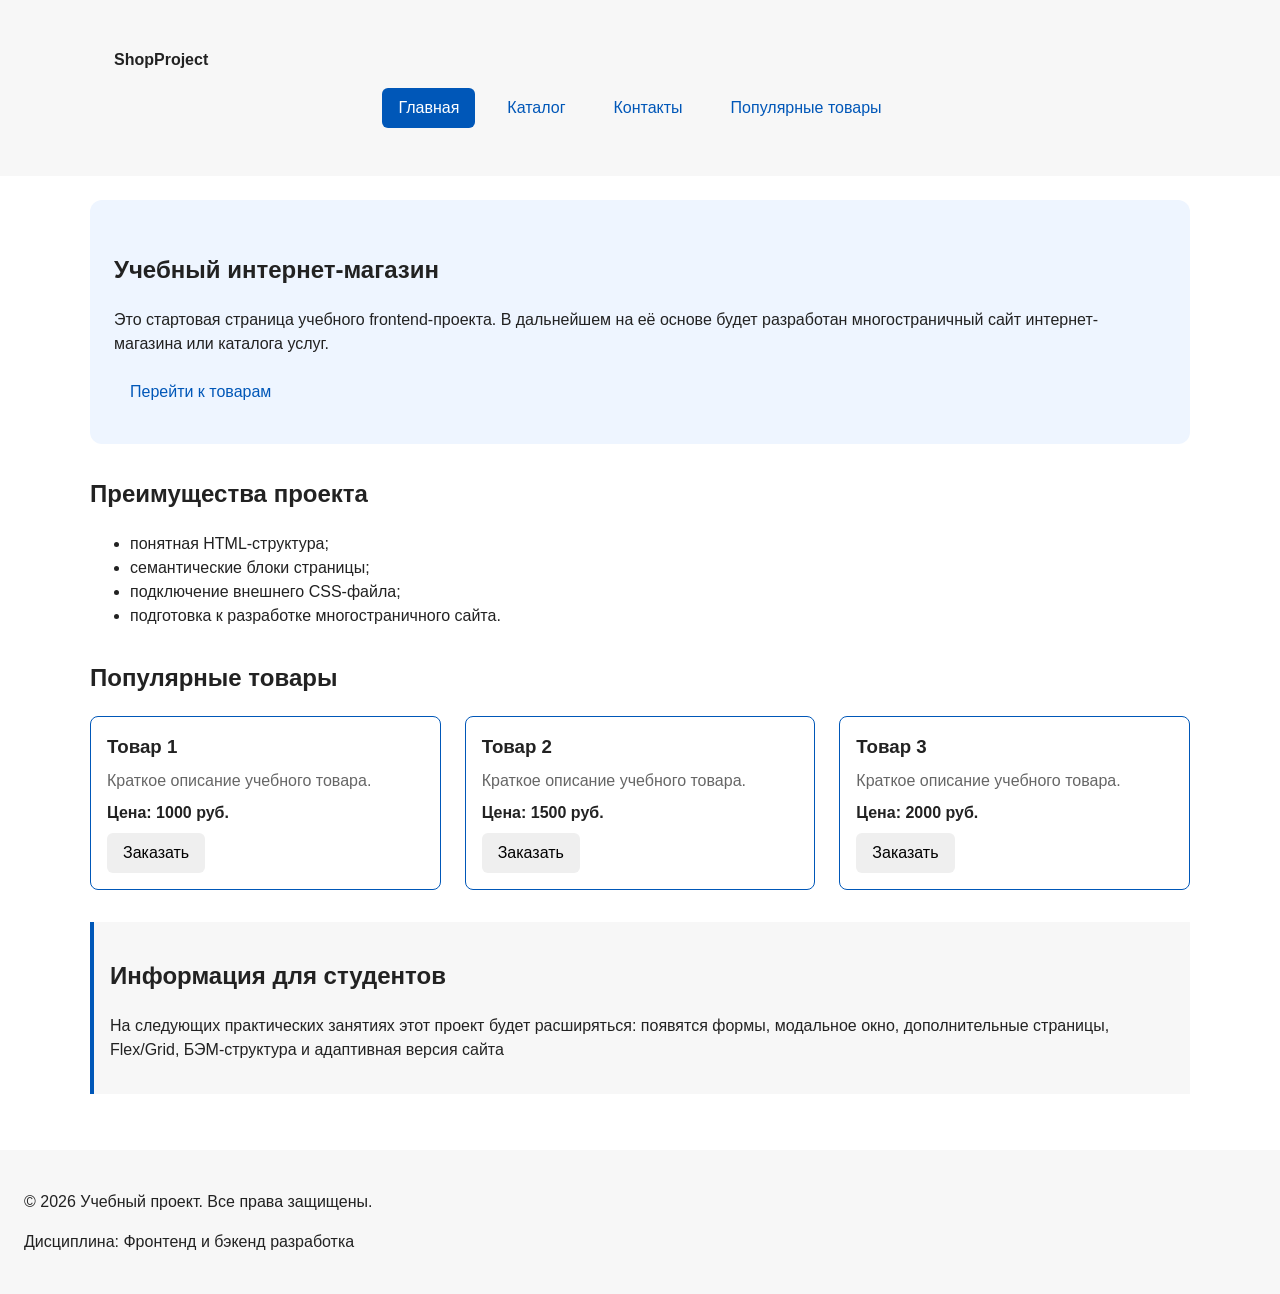
==== commit bae9cf63: "refactor: apply BEM naming to CSS classes" ====
--- a/index.html
+++ b/index.html
@@ -16,22 +16,33 @@
 </head>
 
 <body>
-    <header>
-        <div class="site-header">
-            <a class="site-logo" href="index.html">ShopProject</a>
-            
-            <nav class="site-nav" aria-label="Основная навигация">
-              <ul class="site-nav__list">
-                <li><a href="index.html">Главная</a></li>
-                <li><a href="catalog.html">Каталог</a></li>
-                <li><a href="contacts.html">Контакты</a></li>
-                <li><a href="index.html#advantages">Преимущества</a></li>
-                <li><a href="index.html#popular">Популярные товары</a></li>
-                <li><a href="index.html#contacts">Обратная связь</a></li>
-              </ul>
-            </nav>
-        </div>
+    <header class="site-header">
+      <div class="site-header__inner">
+        <a class="site-header__logo" href="index.html">ShopProject</a>
+
+        <nav class="site-nav" aria-label="Основная навигация">
+          <ul class="site-nav__list">
+            <li class="site-nav__item">
+              <a class="site-nav__link site-nav__link--active" href="index.html">
+                Главная
+              </a>
+            </li>
+            <li class="site-nav__item">
+              <a class="site-nav__link" href="catalog.html">Каталог</a>
+            </li>
+            <li class="site-nav__item">
+              <a class="site-nav__link" href="contacts.html">Контакты</a>
+            </li>
+            <li class="site-nav__item">
+              <a class="site-nav__link" href="index.html#popular">
+                Популярные товары
+              </a>
+            </li>
+          </ul>
+        </nav>
+      </div>
     </header>
+
 
     <main>
         <section class="hero">
@@ -59,29 +70,42 @@
           <h2>Популярные товары</h2>
 
           <div class="products-grid">
-            <article class="product-card">
-              <h3>Товар 1</h3>
-              <p>Краткое описание учебного товара.</p>
-              <p>Цена: 1000 руб.</p>
-              <button class="button product-card__button" type="button" data-product="Товар 1">
+            <article class="product-card product-card--featured">
+              <h3 class="product-card__title">Товар 1</h3>
+              <p class="product-card__description">Краткое описание учебного товара.</p>
+              <p class="product-card__price">Цена: 1000 руб.</p>
+              <button
+                class="button product-card__button"
+                type="button"
+                data-product="Товар 1"
+              >
                 Заказать
               </button>
             </article>
 
-            <article class="product-card">
-              <h3>Товар 2</h3>
-              <p>Краткое описание учебного товара.</p>
-              <p>Цена: 1500 руб.</p>
-              <button class="button product-card__button" type="button" data-product="Товар 2">
+
+            <article class="product-card product-card--featured">
+              <h3 class="product-card__title">Товар 2</h3>
+              <p class="product-card__description">Краткое описание учебного товара.</p>
+              <p class="product-card__price">Цена: 1500 руб.</p>
+              <button
+                class="button product-card__button"
+                type="button"
+                data-product="Товар 2"
+              >
                 Заказать
               </button>
             </article>
 
-            <article class="product-card">
-              <h3>Товар 3</h3>
-              <p>Краткое описание учебного товара.</p>
-              <p>Цена: 2000 руб.</p>
-              <button class="button product-card__button" type="button" data-product="Товар 3">
+            <article class="product-card product-card--featured">
+              <h3 class="product-card__title">Товар 3</h3>
+              <p class="product-card__description">Краткое описание учебного товара.</p>
+              <p class="product-card__price">Цена: 2000 руб.</p>
+              <button
+                class="button product-card__button"
+                type="button"
+                data-product="Товар 3"
+              >
                 Заказать
               </button>
             </article>
@@ -99,7 +123,7 @@
         </aside>
     </main>
 
-    <footer id="contacts">
+    <footer class="site-footer">
         <p>&copy; 2026 Учебный проект. Все права защищены.</p>
         <p>Дисциплина: Фронтенд и бэкенд разработка</p>
     </footer>
@@ -108,93 +132,38 @@
   <h2 id="order-dialog-title">Оформление заявки</h2>
 
   <form class="order-form" id="order-form" action="#" method="post" novalidate>
-    <input id="selected-product" name="selected-product" type="hidden">
-
-    <div class="form-field">
-      <label for="order-name">Имя</label>
+    <div class="order-form__field">
+      <label class="order-form__label" for="order-name">Имя</label>
       <input
+        class="order-form__input"
         id="order-name"
         name="name"
         type="text"
-        placeholder="Введите ваше имя"
-        minlength="2"
-        autocomplete="given-name"
         required
       >
     </div>
 
-    <div class="form-field">
-      <label for="order-email">E-mail</label>
+    <div class="order-form__field">
+      <label class="order-form__label" for="order-email">E-mail</label>
       <input
+        class="order-form__input"
         id="order-email"
         name="email"
         type="email"
-        placeholder="example@mail.ru"
-        autocomplete="email"
         required
       >
     </div>
 
-    <div class="form-field">
-      <label for="order-phone">Телефон</label>
-      <input
-        id="order-phone"
-        name="phone"
-        type="tel"
-        inputmode="tel"
-        placeholder="+7 (900) 000-00-00"
-        pattern="^\+7 \(\d{3}\) \d{3}-\d{2}-\d{2}$"
-        required
-      >
-      <small>Формат: +7 (900) 000-00-00</small>
-    </div>
-
-    <div class="form-field">
-      <label for="order-date">Дата связи</label>
-      <input
-        id="order-date"
-        name="date"
-        type="date"
-      >
-    </div>
-
-    <div class="form-field">
-      <label for="order-topic">Тема заявки</label>
-      <select id="order-topic" name="topic" required>
-        <option value="">Выберите тему</option>
-        <option value="product">Заказ товара</option>
-        <option value="consultation">Консультация</option>
-        <option value="delivery">Доставка</option>
-      </select>
-    </div>
-
-    <div class="form-field">
-      <label for="order-comment">Комментарий</label>
-      <textarea
-        id="order-comment"
-        name="comment"
-        rows="4"
-        placeholder="Укажите дополнительную информацию"
-      ></textarea>
-    </div>
-
-    <div class="form-field form-field--checkbox">
-      <label>
-        <input
-          id="order-agreement"
-          name="agreement"
-          type="checkbox"
-          required
-        >
-        Я согласен на обработку данных
-      </label>
-    </div>
-
-    <div class="form-actions">
-      <button type="button" id="close-order-dialog">Закрыть</button>
-      <button type="submit">Отправить заявку</button>
+    <div class="order-form__actions">
+      <button class="button button--secondary" type="button" id="close-order-dialog">
+        Закрыть
+      </button>
+      <button class="button button--primary" type="submit">
+        Отправить заявку
+      </button>
     </div>
   </form>
+
 </dialog>
 
 <p class="success-message" id="success-message" hidden>
--- a/css/style.css
+++ b/css/style.css
@@ -75,14 +75,19 @@
 }
 
 .site-header {
-    max-width: 1100px;
-    margin: 0 auto;
-}
-
-.site-logo {
-    font-weight: bold;
-    text-decoration: none;
-    color: #222222;
+  background-color: var(--color-surface);
+}
+
+.site-header__inner {
+  max-width: var(--container-width);
+  margin: 0 auto;
+  padding: var(--space-lg);
+}
+
+.site-header__logo {
+  font-weight: 700;
+  color: var(--color-text);
+  text-decoration: none;
 }
 
 .site-nav__list {
@@ -96,14 +101,7 @@
   list-style: none;
 }
 
-
-.site-nav__list li {
-    padding: 0;
-    margin: 16px 0 0;
-    list-style: none;
-}
-
-.site-nav__list a {
+.site-nav__link {
   display: inline-block;
   padding: var(--space-sm) var(--space-md);
   color: var(--color-primary);
@@ -111,11 +109,21 @@
   border-radius: var(--radius-sm);
 }
 
-
-.site-nav__list a:hover {
+.site-nav__link:hover {
   color: var(--color-white);
   background-color: var(--color-primary);
 }
+
+.site-nav__link:focus-visible {
+  outline: 2px solid var(--color-primary);
+  outline-offset: 3px;
+}
+
+.site-nav__link--active {
+  color: var(--color-white);
+  background-color: var(--color-primary);
+}
+
 
 
 :target {
@@ -157,11 +165,11 @@
   color: var(--color-muted);
 }
 
-.breadcrumbs a {
+.breadcrumbs__link {
   color: var(--color-primary);
 }
 
-.breadcrumbs span::before {
+.breadcrumbs__current::before {
   content: " / ";
   color: var(--color-muted);
 }
@@ -170,28 +178,51 @@
   Карточка товара — самостоятельный блок.
   На следующих занятиях карточки будут доработаны и выстроены в сетку.
 */
+
 .product-card {
   display: flex;
   flex-direction: column;
   gap: var(--space-sm);
-  margin-bottom: 0;
   padding: var(--space-md);
   border: 1px solid var(--color-border);
   border-radius: var(--radius-md);
   background-color: var(--color-bg);
 }
 
-.product-card .button {
+.product-card:hover {
+  border-color: var(--color-primary);
+}
+
+.product-card--featured {
+  border-color: var(--color-primary);
+}
+
+.product-card--discount {
+  border-color: var(--color-danger);
+}
+
+.product-card__title {
+  margin: 0;
+  color: var(--color-text);
+}
+
+.product-card__description {
+  margin: 0;
+  color: var(--color-muted);
+}
+
+.product-card__price {
+  margin: 0;
+  font-weight: 700;
+}
+
+.product-card--discount .product-card__price {
+  color: var(--color-danger);
+}
+
+.product-card__button {
   margin-top: auto;
   align-self: flex-start;
-}
-
-.product-card:hover {
-  border-color: var(--color-primary);
-}
-
-.product-card h3 {
-  margin-top: 0;
 }
 
 .products-grid {
@@ -226,16 +257,31 @@
 .button {
   display: inline-block;
   padding: var(--space-sm) var(--space-md);
+  border: none;
+  border-radius: var(--radius-sm);
+  font: inherit;
+  text-decoration: none;
+  cursor: pointer;
+}
+
+.button--primary {
   color: var(--color-white);
   background-color: var(--color-primary);
-  text-decoration: none;
-  border: none;
-  border-radius: var(--radius-sm);
-  cursor: pointer;
-}
-
-.button:hover {
+}
+
+.button--primary:hover {
   background-color: var(--color-primary-dark);
+}
+
+.button--secondary {
+  color: var(--color-primary);
+  background-color: transparent;
+  border: 1px solid var(--color-primary);
+}
+
+.button--secondary:hover {
+  color: var(--color-white);
+  background-color: var(--color-primary);
 }
 
 .button:focus-visible {
@@ -243,10 +289,12 @@
   outline-offset: 3px;
 }
 
-.button:disabled {
+.button:disabled,
+.button--disabled {
   opacity: 0.6;
   cursor: not-allowed;
 }
+
 
 .filters-form {
   display: grid;
@@ -308,18 +356,22 @@
   background-color: rgba(0, 0, 0, 0.5);
 }
 
-.form-field {
+.order-dialog__title {
+  margin-top: 0;
+}
+
+.order-form__field {
   margin-bottom: var(--space-md);
 }
 
-.form-field label {
+.order-form__label {
   display: block;
   margin-bottom: var(--space-xs);
 }
 
-.form-field input,
-.form-field select,
-.form-field textarea {
+.order-form__input,
+.order-form__select,
+.order-form__textarea {
   width: 100%;
   padding: 10px 12px;
   border: 1px solid var(--color-border);
@@ -327,33 +379,25 @@
   font: inherit;
 }
 
-.form-field input[type="checkbox"] {
-  width: auto;
-}
-
-.form-field small {
-  display: block;
-  margin-top: var(--space-xs);
-  color: var(--color-muted);
-}
-
-
-/*
-  Видимый фокус для клавиатурной навигации.
-*/
-.form-field input:hover,
-.form-field select:hover,
-.form-field textarea:hover {
+.order-form__input:hover,
+.order-form__select:hover,
+.order-form__textarea:hover {
   border-color: var(--color-primary);
 }
 
-.form-field input:focus-visible,
-.form-field select:focus-visible,
-.form-field textarea:focus-visible,
-.form-actions button:focus-visible {
+.order-form__input:focus-visible,
+.order-form__select:focus-visible,
+.order-form__textarea:focus-visible {
   outline: 2px solid var(--color-primary);
   outline-offset: 3px;
 }
+
+.order-form__actions {
+  display: flex;
+  gap: var(--space-md);
+  margin-top: var(--space-lg);
+}
+
 
 /*
   Подсветка ошибочных полей.
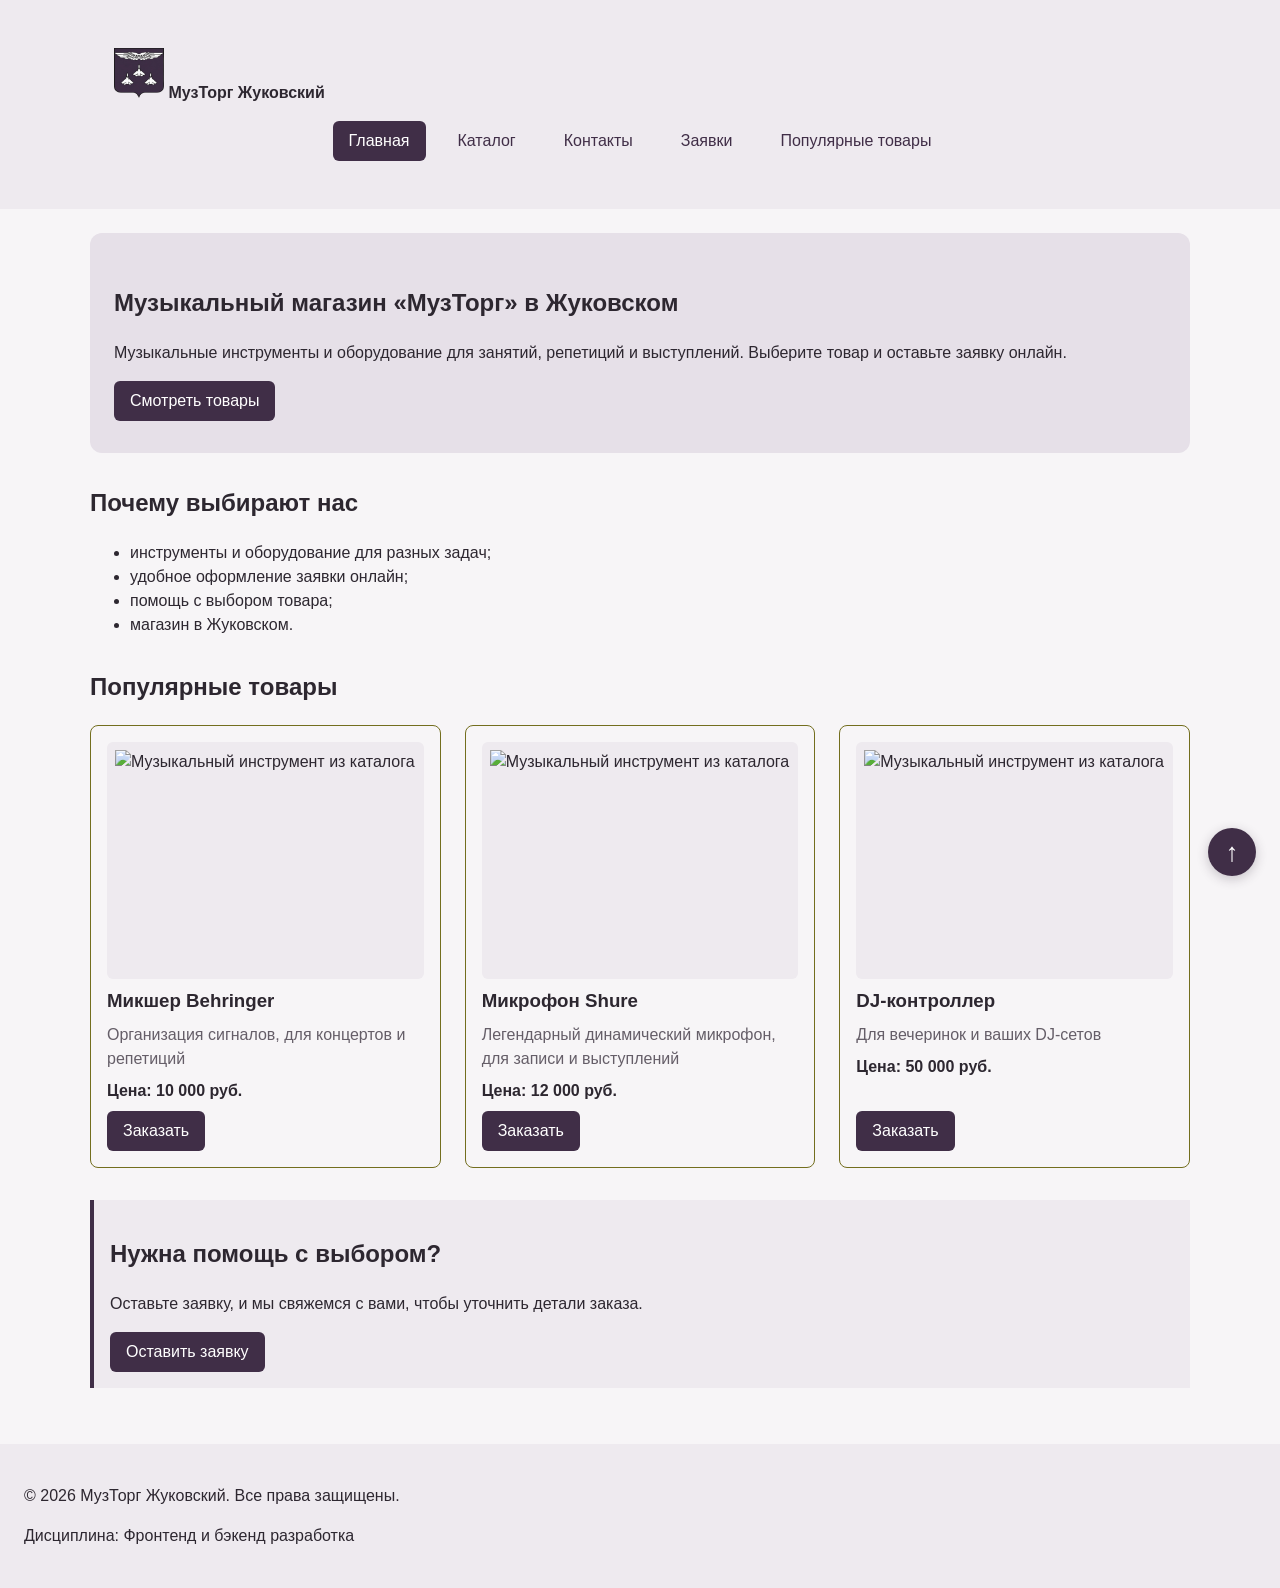
==== commit d820cffd: "fix: prepare HTML CSS project for submission" ====
--- a/index.html
+++ b/index.html
@@ -3,22 +3,23 @@
 <head>
   <meta charset="UTF-8">
   <meta name="viewport" content="width=device-width, initial-scale=1.0">
-  <meta name="description" content="Стартовая страница учебного интернет-магазина.">
-  <title>Учебный интернет-магазин</title>
+  <meta name="description" content="Музыкальные инструменты и оборудование в Жуковском.">
+  <title>МузТорг Жуковский</title>
 
   <link rel="stylesheet" href="css/style.css">
   <script src="js/main.js" defer></script>
   <meta property="og:type" content="website">
-  <meta property="og:title" content="Учебный интернет-магазин">
-  <meta property="og:description" content="Учебный frontend-проект интернет-магазина.">
+  <meta property="og:title" content="МузТорг Жуковский">
+  <meta property="og:description" content="Музыкальные инструменты и оборудование в Жуковском.">
   <meta property="og:image" content="https://necanagc.github.io/kr1-html-css-shop/images/preview.png">
 
 </head>
 
 <body>
-    <header class="site-header">
+    <header class="site-header" id="top">
       <div class="site-header__inner">
-        <a class="site-header__logo" href="index.html">ShopProject</a>
+        <img class="header--img__logo" src="images/image.png">
+        <a class="site-header__logo" href="index.html">МузТорг Жуковский</a>
 
         <nav class="site-nav" aria-label="Основная навигация">
           <ul class="site-nav__list">
@@ -32,6 +33,9 @@
             </li>
             <li class="site-nav__item">
               <a class="site-nav__link" href="contacts.html">Контакты</a>
+            </li>
+            <li class="site-nav__item">
+              <a class="site-nav__link" href="orders.html">Заявки</a>
             </li>
             <li class="site-nav__item">
               <a class="site-nav__link" href="index.html#popular">
@@ -46,23 +50,22 @@
 
     <main>
         <section class="hero">
-            <h1>Учебный интернет-магазин</h1>
+            <h1>Музыкальный магазин «МузТорг» в Жуковском</h1>
             <p>
-                Это стартовая страница учебного frontend-проекта.
-                В дальнейшем на её основе будет разработан многостраничный сайт 
-                интернет-магазина или каталога услуг.
+              Музыкальные инструменты и оборудование для занятий, репетиций и выступлений.
+              Выберите товар и оставьте заявку онлайн.
             </p>
-            <a class="button" href="#popular">Перейти к товарам</a>
+            <a class="button" href="#popular">Смотреть товары</a>
         </section>
 
         <section class="section" id="advantages">
-            <h2>Преимущества проекта</h2>
+            <h2>Почему выбирают нас</h2>
 
             <ul class="advantages-list">
-                <li>понятная HTML-структура;</li>
-                <li>семантические блоки страницы;</li>
-                <li>подключение внешнего CSS-файла;</li>
-                <li>подготовка к разработке многостраничного сайта.</li>
+                <li>инструменты и оборудование для разных задач;</li>
+                <li>удобное оформление заявки онлайн;</li>
+                <li>помощь с выбором товара;</li>
+                <li>магазин в Жуковском.</li>
             </ul>
         </section>
 
@@ -71,13 +74,14 @@
 
           <div class="products-grid">
             <article class="product-card product-card--featured">
-              <h3 class="product-card__title">Товар 1</h3>
-              <p class="product-card__description">Краткое описание учебного товара.</p>
-              <p class="product-card__price">Цена: 1000 руб.</p>
+              <img class="product-card__image" src="https://bxuiiaeu1l.a.trbcdn.net/2rd/7xa/upl/rac/w0w/c48/kwk/gg4/s/2rd7xauplracw0wc48kwkgg4s.jpg" alt="Музыкальный инструмент из каталога" loading="lazy" decoding="async">
+              <h3 class="product-card__title">Микшер Behringer</h3>
+              <p class="product-card__description">Организация сигналов, для концертов и репетиций</p>
+              <p class="product-card__price">Цена: 10 000 руб.</p>
               <button
                 class="button product-card__button"
                 type="button"
-                data-product="Товар 1"
+                data-product="Микшер Behringer"
               >
                 Заказать
               </button>
@@ -85,26 +89,28 @@
 
 
             <article class="product-card product-card--featured">
-              <h3 class="product-card__title">Товар 2</h3>
-              <p class="product-card__description">Краткое описание учебного товара.</p>
-              <p class="product-card__price">Цена: 1500 руб.</p>
+              <img class="product-card__image" src="https://encrypted-tbn0.gstatic.com/images?q=tbn:ANd9GcQiuOlkQvFRg10ZYWpsodNN0Nqq104lc87C_4ubjngDNvwfJYEVbi7QLcMj&s=10" alt="Музыкальный инструмент из каталога" loading="lazy" decoding="async">
+              <h3 class="product-card__title">Микрофон Shure</h3>
+              <p class="product-card__description">Легендарный динамический микрофон, для записи и выступлений</p>
+              <p class="product-card__price">Цена: 12 000 руб.</p>
               <button
                 class="button product-card__button"
                 type="button"
-                data-product="Товар 2"
+                data-product="Микрофон Shure"
               >
                 Заказать
               </button>
             </article>
 
             <article class="product-card product-card--featured">
-              <h3 class="product-card__title">Товар 3</h3>
-              <p class="product-card__description">Краткое описание учебного товара.</p>
-              <p class="product-card__price">Цена: 2000 руб.</p>
+              <img class="product-card__image" src="https://bxuiiaeu1l.a.trbcdn.net/cjc/tnt/tdg/bw4/8ss/w08/ow8/sg8/cjctnttdgbw48ssw08ow8sg80.jpg" alt="Музыкальный инструмент из каталога" loading="lazy" decoding="async">
+              <h3 class="product-card__title">DJ-контроллер</h3>
+              <p class="product-card__description">Для вечеринок и ваших DJ-сетов</p>
+              <p class="product-card__price">Цена: 50 000 руб.</p>
               <button
                 class="button product-card__button"
                 type="button"
-                data-product="Товар 3"
+                data-product="DJ-контроллер"
               >
                 Заказать
               </button>
@@ -114,24 +120,25 @@
 
 
         <aside class="aside-info">
-            <h2>Информация для студентов</h2>
+            <h2>Нужна помощь с выбором?</h2>
             <p>
-                На следующих практических занятиях этот проект будет расширяться:
-                появятся формы, модальное окно, дополнительные страницы, Flex/Grid,
-                БЭМ-структура и адаптивная версия сайта
+              Оставьте заявку, и мы свяжемся с вами, чтобы уточнить детали заказа.
             </p>
+            <a class="button" href="orders.html">Оставить заявку</a>
         </aside>
     </main>
 
     <footer class="site-footer">
-        <p>&copy; 2026 Учебный проект. Все права защищены.</p>
+        <p>&copy; 2026 МузТорг Жуковский. Все права защищены.</p>
         <p>Дисциплина: Фронтенд и бэкенд разработка</p>
     </footer>
 
 <dialog class="order-dialog" id="order-dialog" aria-labelledby="order-dialog-title">
-  <h2 id="order-dialog-title">Оформление заявки</h2>
+  <h2 class="order-dialog__title" id="order-dialog-title">Оформление заявки</h2>
 
   <form class="order-form" id="order-form" action="#" method="post" novalidate>
+    <input id="selected-product" name="selected-product" type="hidden">
+
     <div class="order-form__field">
       <label class="order-form__label" for="order-name">Имя</label>
       <input
@@ -139,6 +146,9 @@
         id="order-name"
         name="name"
         type="text"
+        placeholder="Введите ваше имя"
+        minlength="2"
+        autocomplete="given-name"
         required
       >
     </div>
@@ -150,11 +160,65 @@
         id="order-email"
         name="email"
         type="email"
+        placeholder="example@mail.ru"
+        autocomplete="email"
         required
       >
     </div>
 
+    <div class="order-form__field">
+      <label class="order-form__label" for="order-phone">Телефон</label>
+      <input
+        class="order-form__input"
+        id="order-phone"
+        name="phone"
+        type="tel"
+        inputmode="tel"
+        placeholder="+7 (900) 000-00-00"
+        pattern="^\+7 \(\d{3}\) \d{3}-\d{2}-\d{2}$"
+        autocomplete="tel"
+        required
+      >
+      <small class="order-form__hint">Формат: +7 (900) 000-00-00</small>
+    </div>
+
+    <div class="order-form__field">
+      <label class="order-form__label" for="order-date">Дата связи</label>
+      <input class="order-form__input" id="order-date" name="date" type="date">
+    </div>
+
+    <div class="order-form__field">
+      <label class="order-form__label" for="order-topic">Тема заявки</label>
+      <select class="order-form__select" id="order-topic" name="topic" required>
+        <option value="">Выберите тему</option>
+        <option value="product">Заказ товара</option>
+        <option value="consultation">Консультация</option>
+        <option value="delivery">Доставка</option>
+      </select>
+    </div>
+
+    <div class="order-form__field">
+      <label class="order-form__label" for="order-comment">Комментарий</label>
+      <textarea
+        class="order-form__textarea"
+        id="order-comment"
+        name="comment"
+        rows="4"
+        placeholder="Укажите дополнительную информацию"
+      ></textarea>
+    </div>
+
     <div class="order-form__actions">
+      <label class="order-form__label order-form__label--checkbox" for="order-agreement">
+        <input
+          class="order-form__checkbox"
+          id="order-agreement"
+          name="agreement"
+          type="checkbox"
+          required
+        >
+        Я согласен на обработку данных
+      </label>
       <button class="button button--secondary" type="button" id="close-order-dialog">
         Закрыть
       </button>
@@ -170,5 +234,7 @@
   Форма успешно отправлена!
 </p>
 
+<a class="scroll-top" href="#top" aria-label="Наверх" title="Наверх">↑</a>
+
 </body>
 </html>
--- a/css/style.css
+++ b/css/style.css
@@ -13,17 +13,19 @@
 
 :root {
   /* Основные цвета проекта */
-  --color-bg: #ffffff;
-  --color-text: #222222;
-  --color-muted: #666666;
-  --color-primary: #0057b8;
-  --color-primary-dark: #003f86;
-  --color-border: #dddddd;
-  --color-surface: #f7f7f7;
-  --color-surface-accent: #eef5ff;
-  --color-danger: #b00020;
-  --color-success: #168a2f;
-  --color-success-bg: #eefaf0;
+  --color-bg: #f7f5f7;
+  --color-text: #2d2730;
+  --color-muted: #655e68;
+  --color-primary: #402e47;
+  --color-primary-dark: #2d2032;
+  --color-accent: #736e1e;
+  --color-accent-dark: #5a5617;
+  --color-border: #c4bdc7;
+  --color-surface: #eeeaef;
+  --color-surface-accent: #e6e0e8;
+  --color-danger: #9b293b;
+  --color-success: #3d7048;
+  --color-success-bg: #edf4ee;
   --color-white: #ffffff;
 
   /* Отступы */
@@ -131,6 +133,10 @@
   outline-offset: 4px;
 }
 
+.site-header:target {
+  outline: none;
+}
+
 /*
   Hero-блок — первый крупный блок страницы.
   Он визуально отделяется от остальных разделов фоном и отступами.
@@ -154,6 +160,10 @@
 
 .section h2 {
   margin-top: 0;
+}
+
+.order-page__form {
+  max-width: 560px;
 }
 
 
@@ -194,7 +204,7 @@
 }
 
 .product-card--featured {
-  border-color: var(--color-primary);
+  border-color: var(--color-accent);
 }
 
 .product-card--discount {
@@ -223,6 +233,16 @@
 .product-card__button {
   margin-top: auto;
   align-self: flex-start;
+}
+
+.product-card__image {
+  display: block;
+  width: 100%;
+  aspect-ratio: 4 / 3;
+  object-fit: contain;
+  padding: var(--space-sm);
+  border-radius: var(--radius-sm);
+  background-color: var(--color-surface);
 }
 
 .products-grid {
@@ -257,6 +277,8 @@
 .button {
   display: inline-block;
   padding: var(--space-sm) var(--space-md);
+  color: var(--color-white);
+  background-color: var(--color-primary);
   border: none;
   border-radius: var(--radius-sm);
   font: inherit;
@@ -264,13 +286,17 @@
   cursor: pointer;
 }
 
+.button:hover {
+  background-color: var(--color-primary-dark);
+}
+
 .button--primary {
   color: var(--color-white);
-  background-color: var(--color-primary);
+  background-color: var(--color-accent);
 }
 
 .button--primary:hover {
-  background-color: var(--color-primary-dark);
+  background-color: var(--color-accent-dark);
 }
 
 .button--secondary {
@@ -285,7 +311,7 @@
 }
 
 .button:focus-visible {
-  outline: 2px solid var(--color-primary);
+  outline: 2px solid var(--color-accent);
   outline-offset: 3px;
 }
 
@@ -347,9 +373,11 @@
 
 .order-dialog {
   width: min(100% - 32px, 560px);
+  max-height: calc(100vh - 32px);
   padding: var(--space-lg);
   border: none;
   border-radius: var(--radius-lg);
+  overflow-y: auto;
 }
 
 .order-dialog::backdrop {
@@ -367,6 +395,24 @@
 .order-form__label {
   display: block;
   margin-bottom: var(--space-xs);
+}
+
+.order-form__label--checkbox {
+  display: flex;
+  align-items: center;
+  gap: var(--space-sm);
+  margin-right: auto;
+}
+
+.order-form__checkbox {
+  margin: 0;
+  accent-color: var(--color-accent);
+}
+
+.order-form__hint {
+  display: block;
+  margin-top: var(--space-xs);
+  color: var(--color-muted);
 }
 
 .order-form__input,
@@ -394,6 +440,8 @@
 
 .order-form__actions {
   display: flex;
+  flex-wrap: wrap;
+  align-items: center;
   gap: var(--space-md);
   margin-top: var(--space-lg);
 }
@@ -445,3 +493,37 @@
   outline-offset: 3px;
 }
 
+.scroll-top {
+  position: fixed;
+  right: var(--space-lg);
+  bottom: var(--space-lg);
+  z-index: 5;
+  display: grid;
+  width: 48px;
+  height: 48px;
+  place-items: center;
+  border-radius: 50%;
+  color: var(--color-white);
+  background-color: var(--color-primary);
+  box-shadow: 0 3px 12px rgb(45 32 50 / 24%);
+  font-size: 26px;
+  line-height: 1;
+  text-decoration: none;
+  transition: transform 160ms ease, background-color 160ms ease;
+}
+
+.scroll-top:hover {
+  color: var(--color-white);
+  background-color: var(--color-accent);
+  transform: translateY(-3px);
+}
+
+.scroll-top:focus-visible {
+  outline: 3px solid var(--color-accent);
+  outline-offset: 3px;
+}
+
+.header--img__logo {
+  width: 50px;
+  height: 50px;
+}
